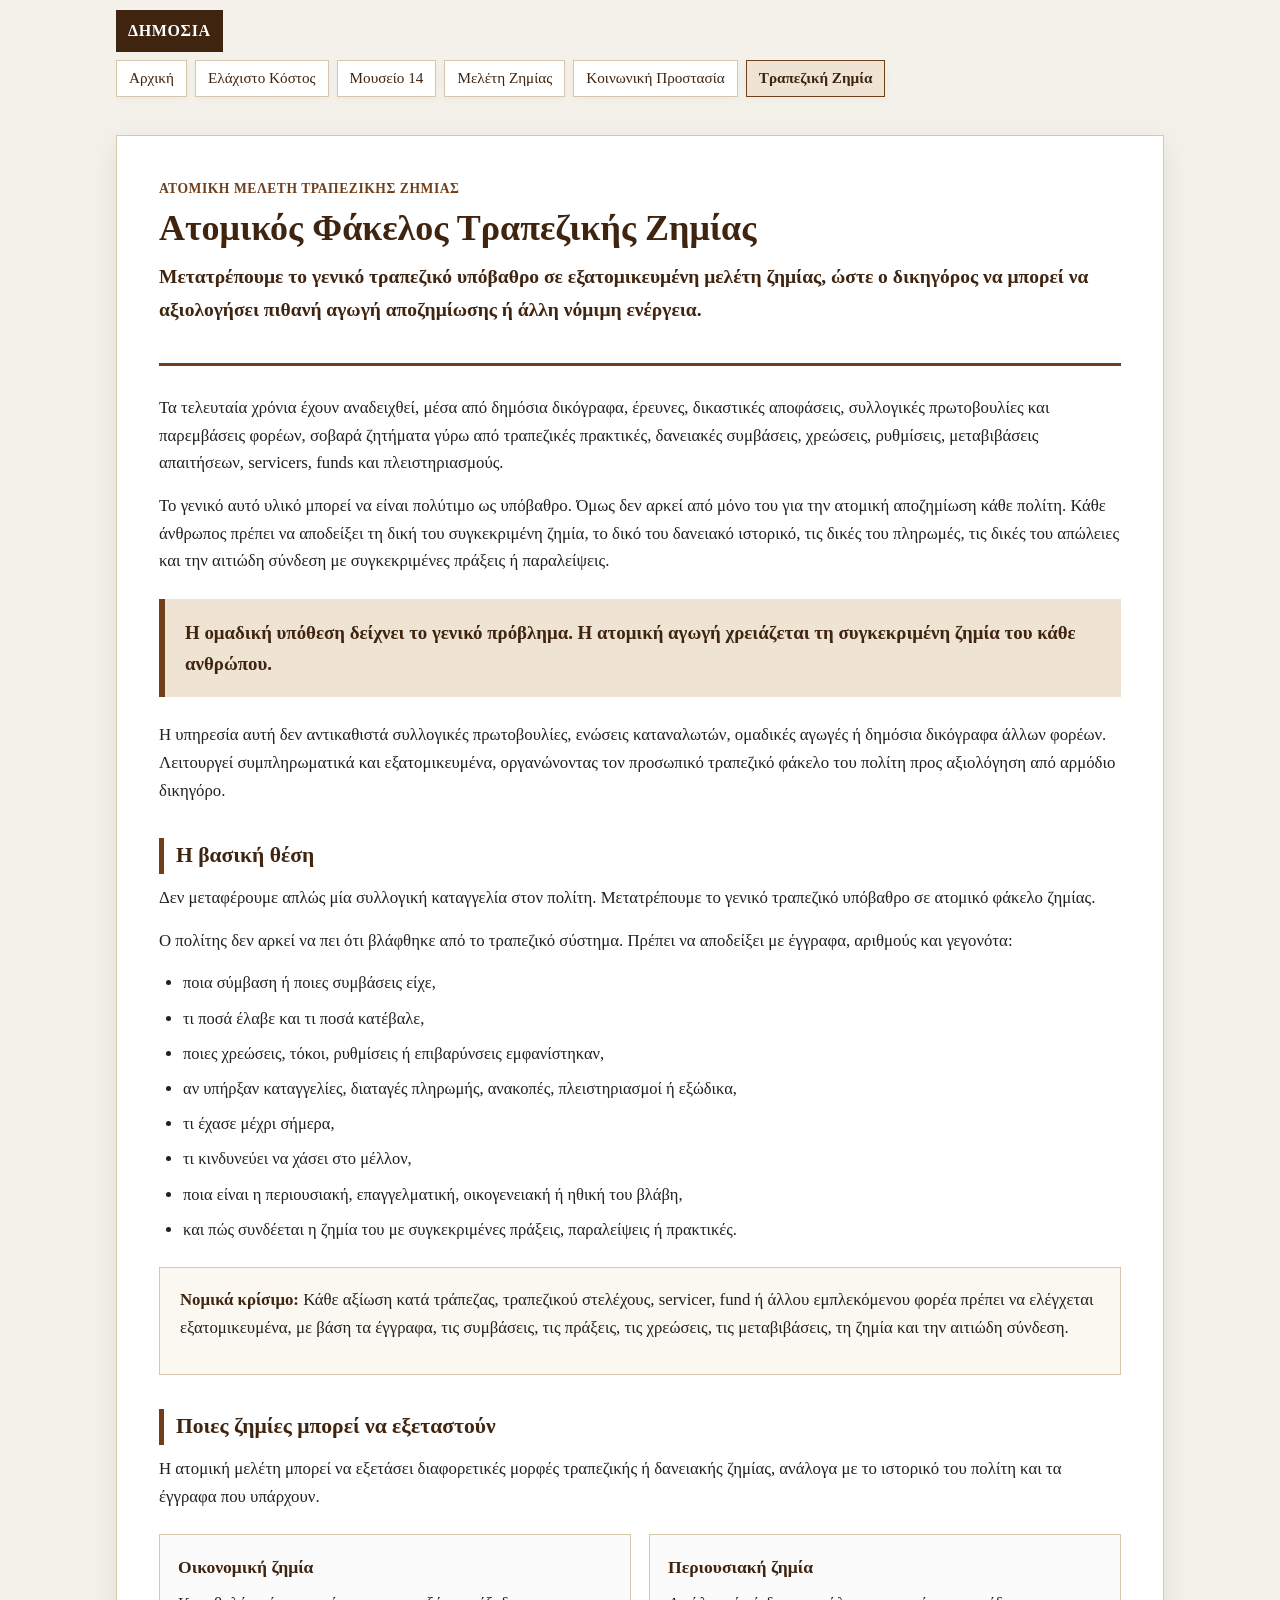
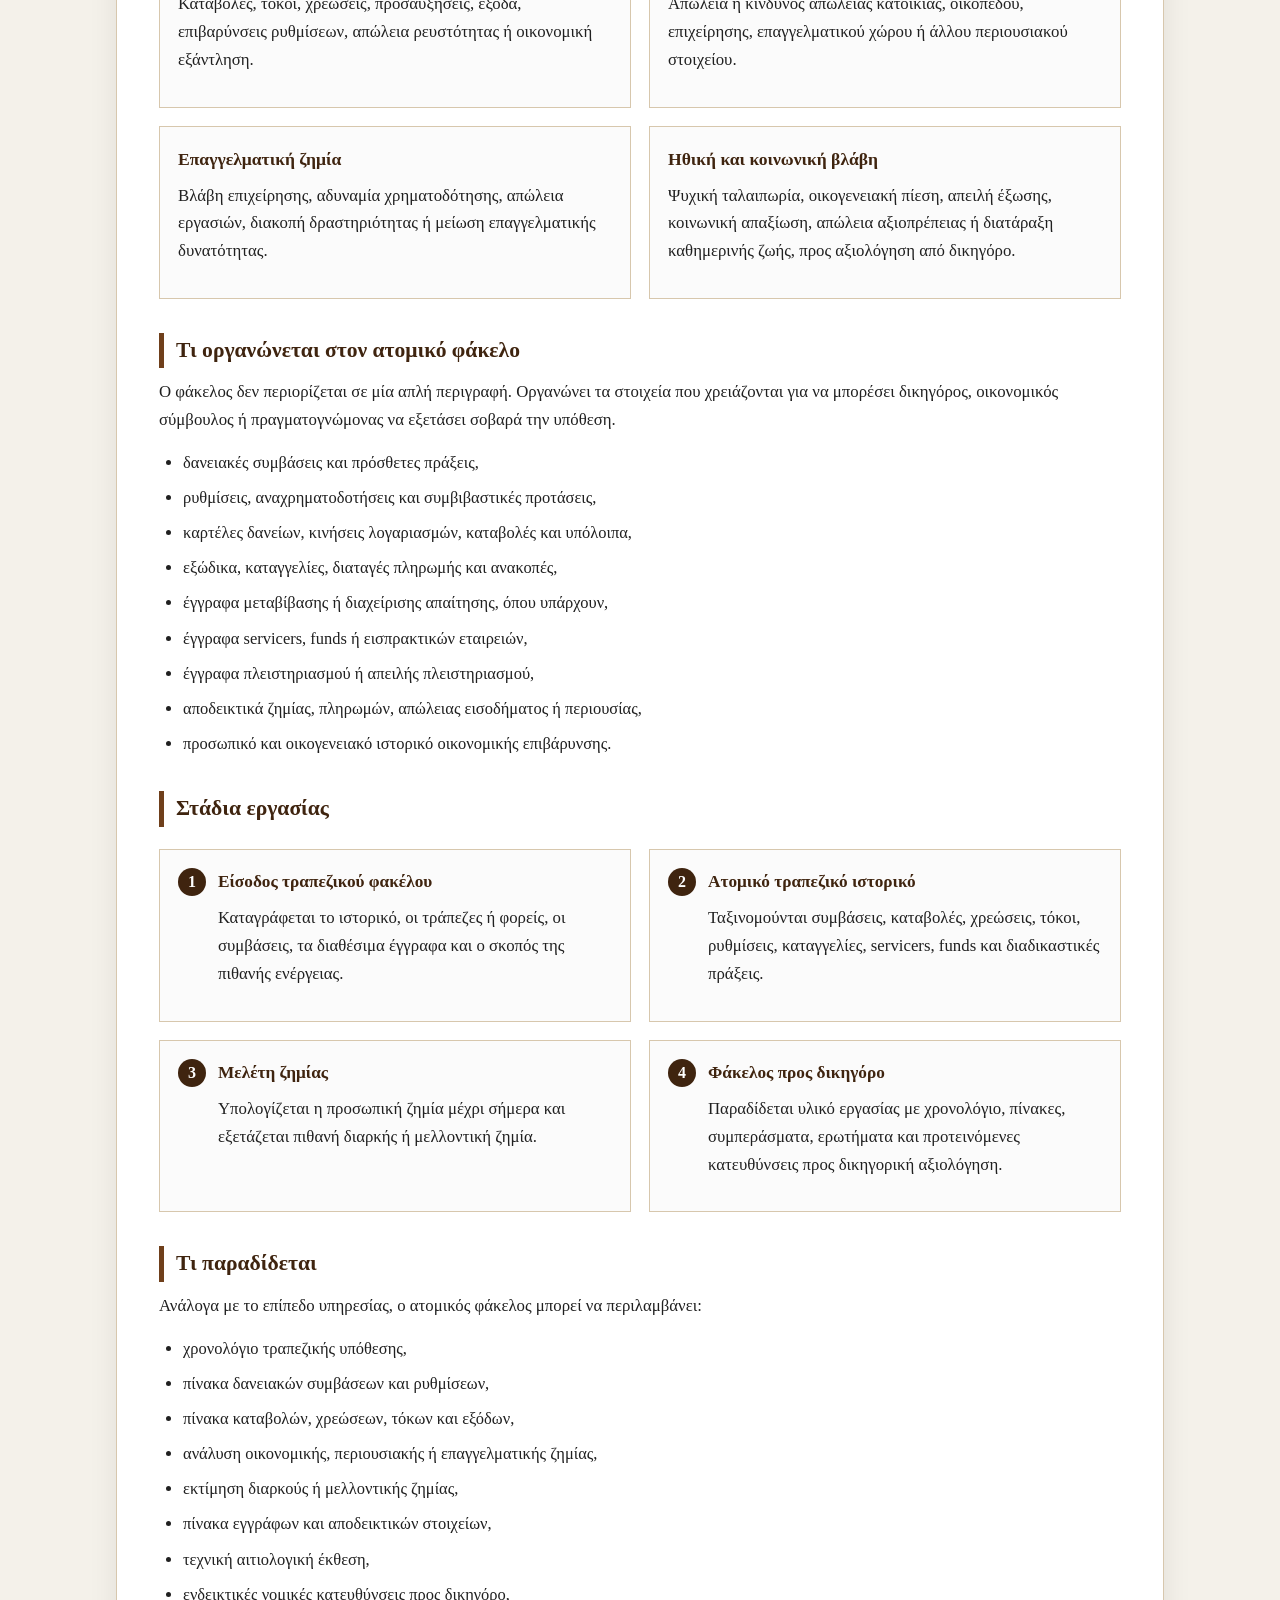
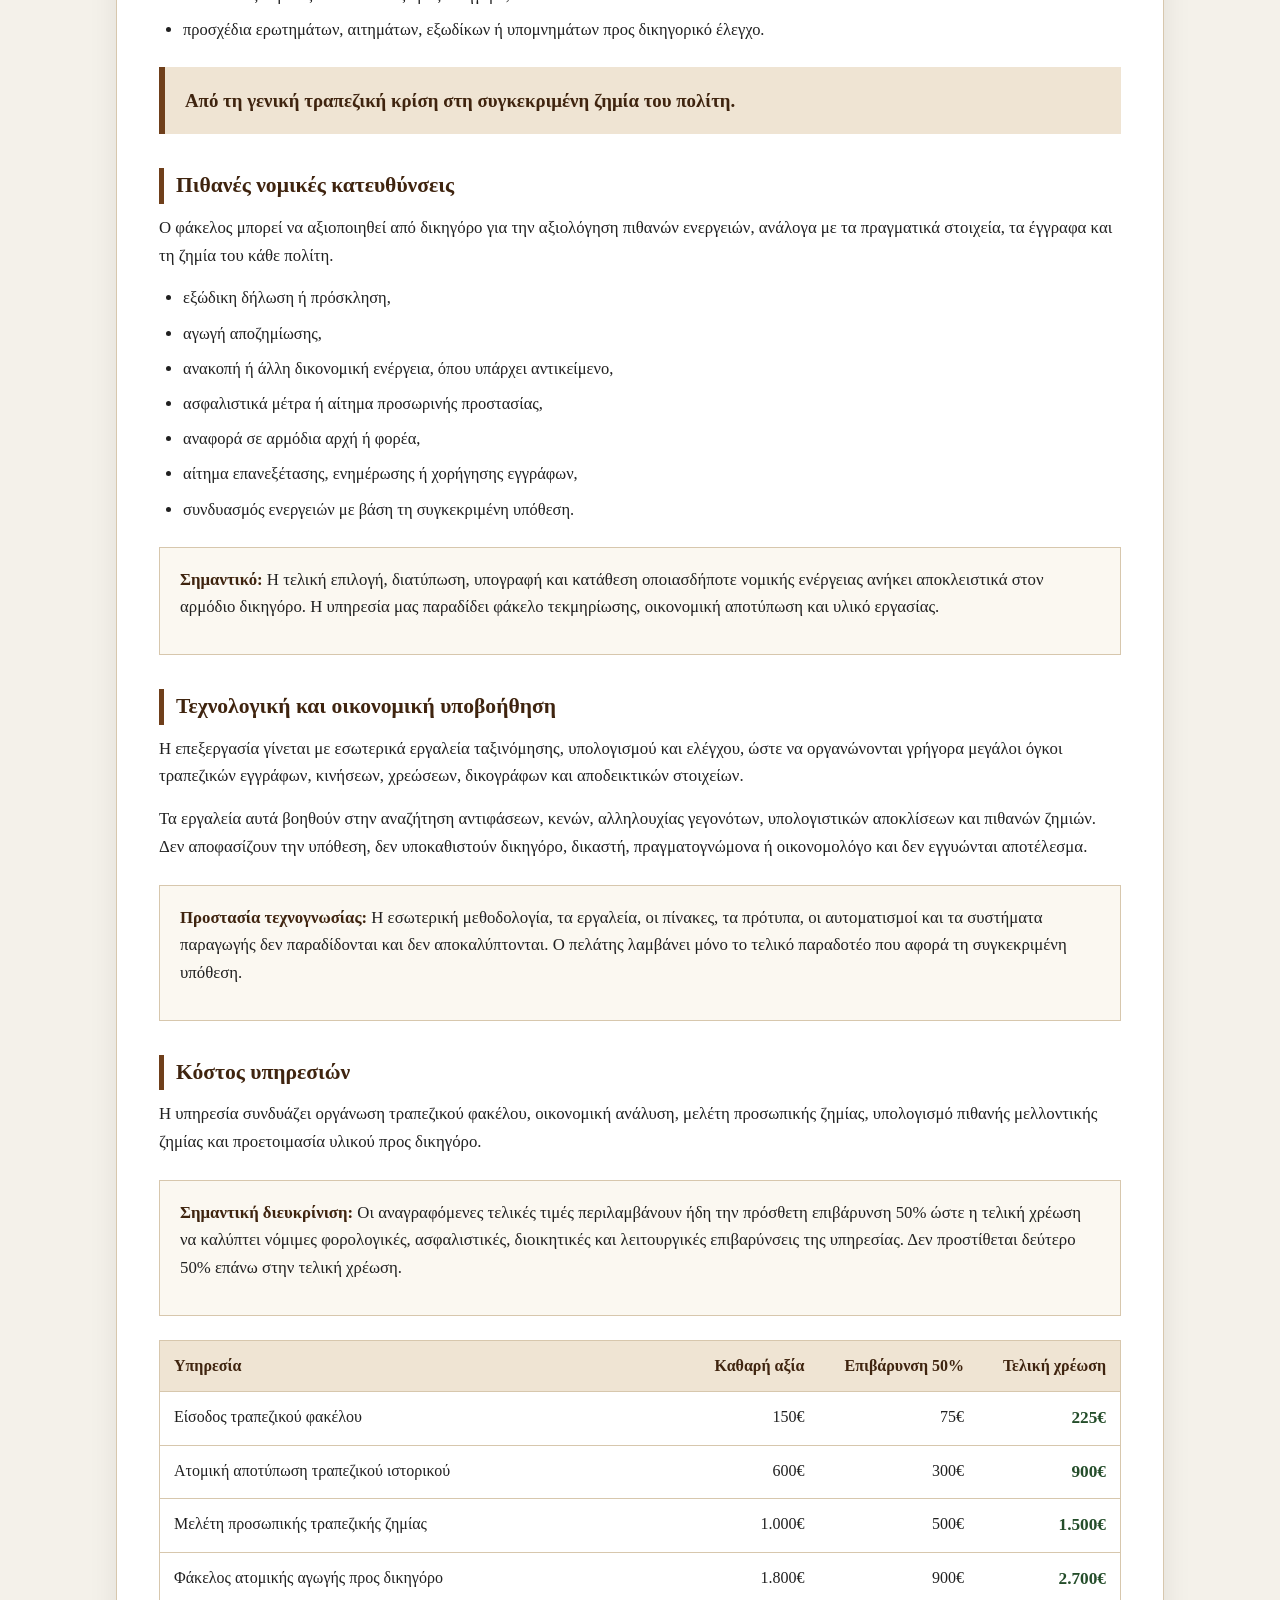
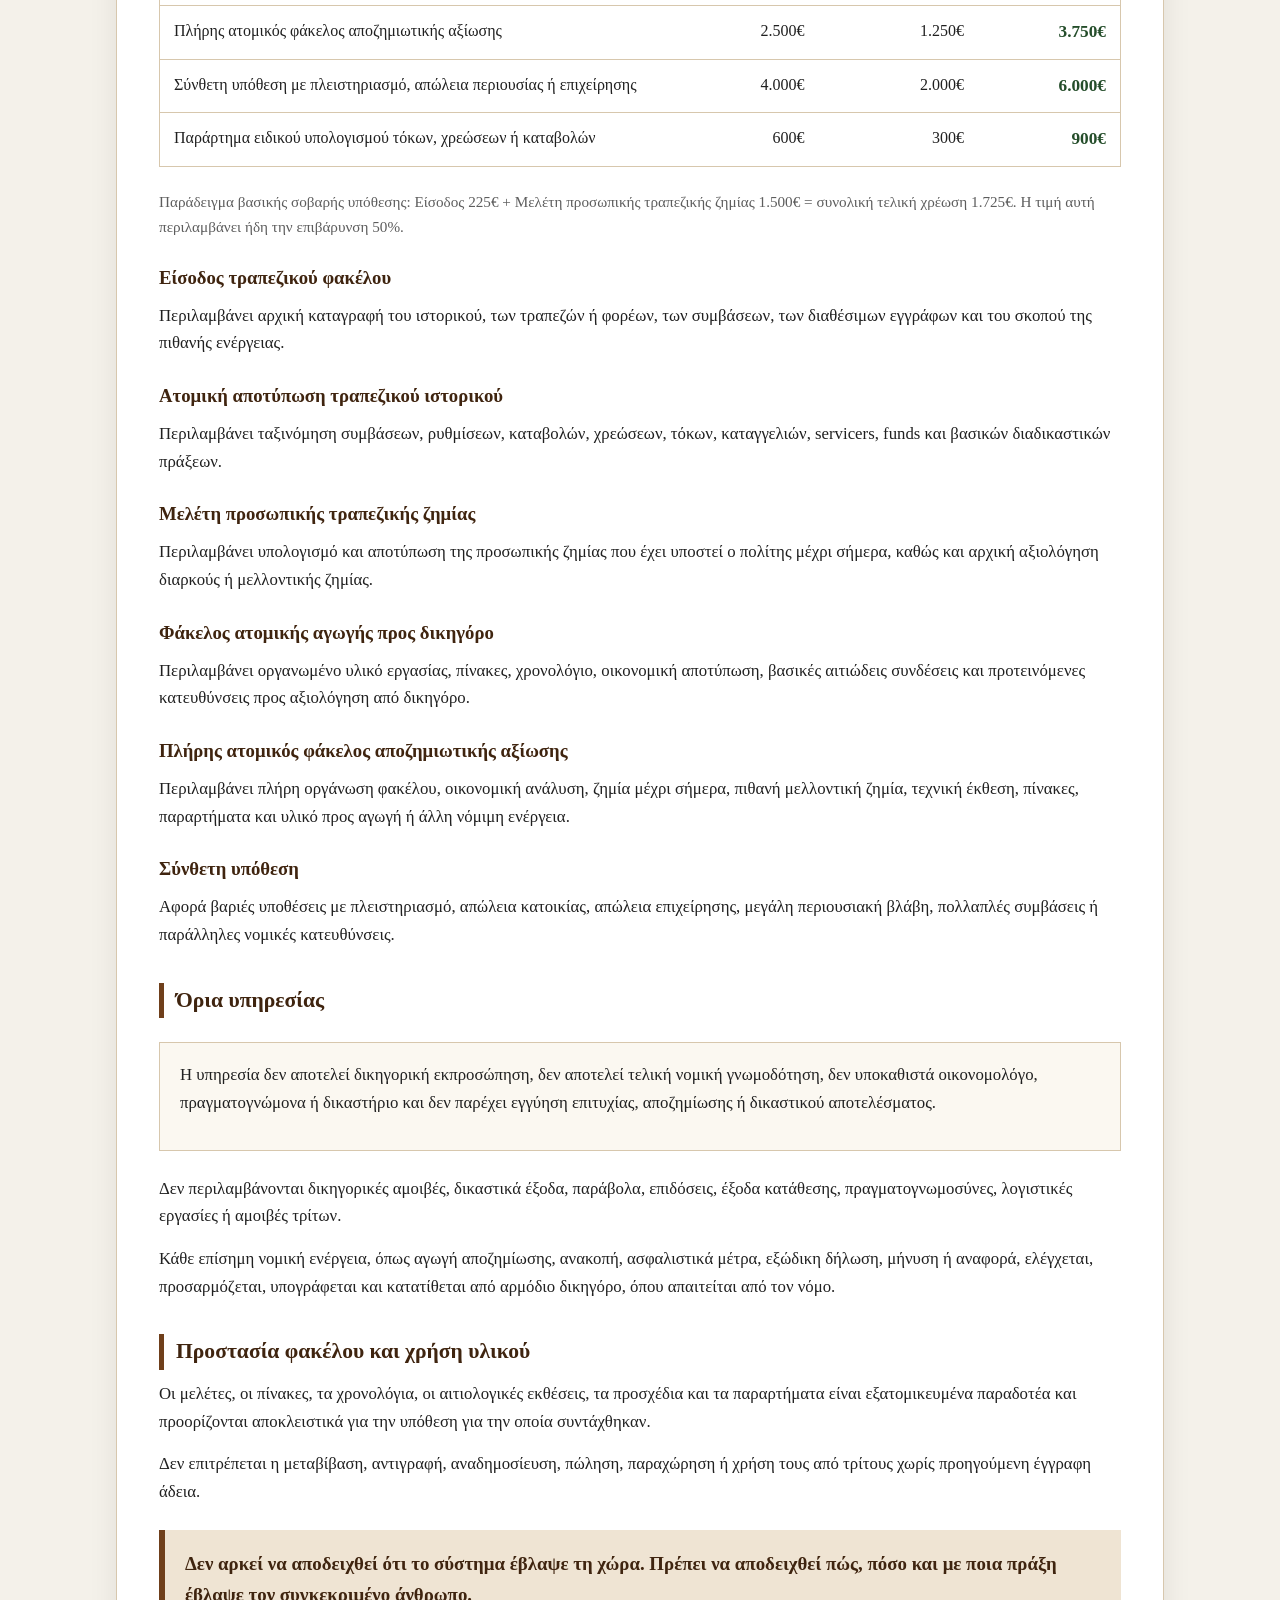
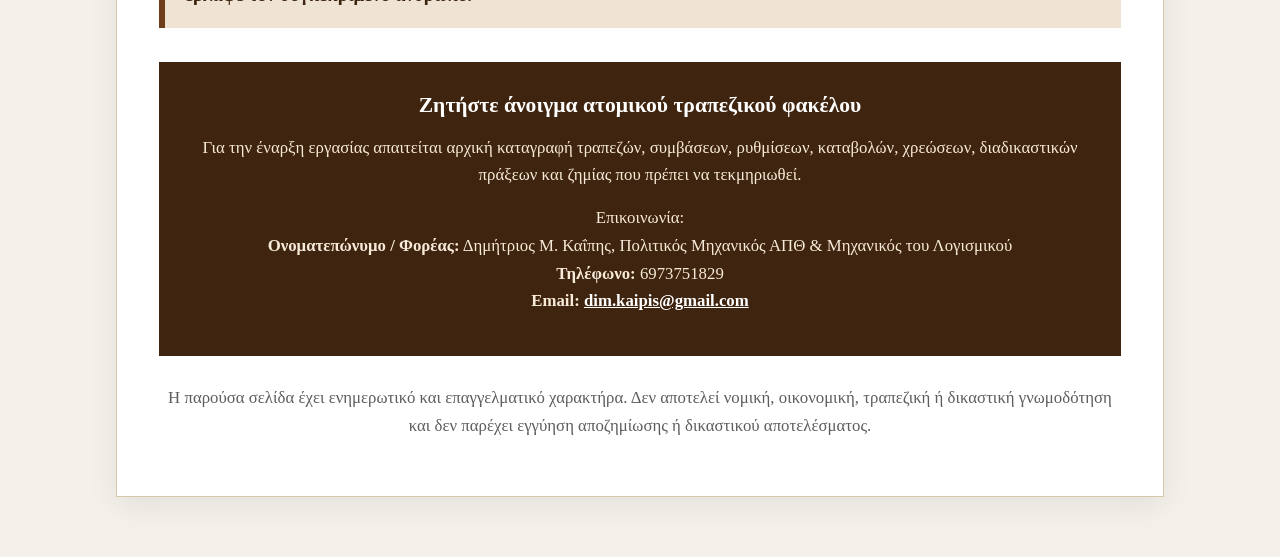
==== atomikos-fakelos-trapezikis-zimias.html @ f8a263d8 "new (2026-06-28 22:38:12)" ====
<!DOCTYPE html>

<html lang="el">
<head>
<meta charset="utf-8"/>
<meta content="width=device-width, initial-scale=1.0" name="viewport"/>
<title>Ατομικός Φάκελος Τραπεζικής Ζημίας | Μελέτη και Φάκελος Αγωγής</title>
<meta content="Ατομικός Φάκελος Τραπεζικής Ζημίας: εξατομικευμένη μελέτη ζημίας από τραπεζικές, δανειακές ή διαχειριστικές πρακτικές και προετοιμασία φακέλου προς δικηγόρο για πιθανή αγωγή αποζημίωσης." name="description"/>

<link href="assets/css/dimosia.css" rel="stylesheet"/></head>
<body>
<nav class="topnav" aria-label="Κύρια πλοήγηση">
  <a class="nav-brand" href="index.html">ΔΗΜΟΣΙΑ</a>
  <div class="nav-links">
    <a href="index.html" data-page="index">Αρχική</a>
    <a href="elaxisto-kostos-diaviosis.html" data-page="elaxisto-kostos-diaviosis">Ελάχιστο Κόστος</a>
    <a href="mouseio14.html" data-page="mouseio14">Μουσείο 14</a>
    <a href="meleti-zimias.html" data-page="meleti-zimias">Μελέτη Ζημίας</a>
    <a href="fakelos-koinonikis-prostasias.html" data-page="fakelos-koinonikis-prostasias">Κοινωνική Προστασία</a>
    <a href="atomikos-fakelos-trapezikis-zimias.html" data-page="atomikos-fakelos-trapezikis-zimias" class="active">Τραπεζική Ζημία</a>
  </div>
</nav>

<main class="page">
<article class="card">
<header>
<div class="eyebrow">Ατομική μελέτη τραπεζικής ζημίας</div>
<h1>Ατομικός Φάκελος Τραπεζικής Ζημίας</h1>
<p class="lead">
          Μετατρέπουμε το γενικό τραπεζικό υπόβαθρο σε εξατομικευμένη μελέτη ζημίας,
          ώστε ο δικηγόρος να μπορεί να αξιολογήσει πιθανή αγωγή αποζημίωσης ή άλλη νόμιμη ενέργεια.
        </p>
</header>
<section>
<p>
          Τα τελευταία χρόνια έχουν αναδειχθεί, μέσα από δημόσια δικόγραφα, έρευνες,
          δικαστικές αποφάσεις, συλλογικές πρωτοβουλίες και παρεμβάσεις φορέων,
          σοβαρά ζητήματα γύρω από τραπεζικές πρακτικές, δανειακές συμβάσεις,
          χρεώσεις, ρυθμίσεις, μεταβιβάσεις απαιτήσεων, servicers, funds και πλειστηριασμούς.
        </p>
<p>
          Το γενικό αυτό υλικό μπορεί να είναι πολύτιμο ως υπόβαθρο. Όμως δεν αρκεί από μόνο του
          για την ατομική αποζημίωση κάθε πολίτη. Κάθε άνθρωπος πρέπει να αποδείξει τη δική του
          συγκεκριμένη ζημία, το δικό του δανειακό ιστορικό, τις δικές του πληρωμές, τις δικές του
          απώλειες και την αιτιώδη σύνδεση με συγκεκριμένες πράξεις ή παραλείψεις.
        </p>
<div class="quote">
          Η ομαδική υπόθεση δείχνει το γενικό πρόβλημα. Η ατομική αγωγή χρειάζεται τη συγκεκριμένη ζημία του κάθε ανθρώπου.
        </div>
<p>
          Η υπηρεσία αυτή δεν αντικαθιστά συλλογικές πρωτοβουλίες, ενώσεις καταναλωτών,
          ομαδικές αγωγές ή δημόσια δικόγραφα άλλων φορέων. Λειτουργεί συμπληρωματικά
          και εξατομικευμένα, οργανώνοντας τον προσωπικό τραπεζικό φάκελο του πολίτη
          προς αξιολόγηση από αρμόδιο δικηγόρο.
        </p>
</section>
<section>
<h2>Η βασική θέση</h2>
<p>
          Δεν μεταφέρουμε απλώς μία συλλογική καταγγελία στον πολίτη.
          Μετατρέπουμε το γενικό τραπεζικό υπόβαθρο σε ατομικό φάκελο ζημίας.
        </p>
<p>
          Ο πολίτης δεν αρκεί να πει ότι βλάφθηκε από το τραπεζικό σύστημα.
          Πρέπει να αποδείξει με έγγραφα, αριθμούς και γεγονότα:
        </p>
<ul>
<li>ποια σύμβαση ή ποιες συμβάσεις είχε,</li>
<li>τι ποσά έλαβε και τι ποσά κατέβαλε,</li>
<li>ποιες χρεώσεις, τόκοι, ρυθμίσεις ή επιβαρύνσεις εμφανίστηκαν,</li>
<li>αν υπήρξαν καταγγελίες, διαταγές πληρωμής, ανακοπές, πλειστηριασμοί ή εξώδικα,</li>
<li>τι έχασε μέχρι σήμερα,</li>
<li>τι κινδυνεύει να χάσει στο μέλλον,</li>
<li>ποια είναι η περιουσιακή, επαγγελματική, οικογενειακή ή ηθική του βλάβη,</li>
<li>και πώς συνδέεται η ζημία του με συγκεκριμένες πράξεις, παραλείψεις ή πρακτικές.</li>
</ul>
<div class="notice">
<p>
<strong>Νομικά κρίσιμο:</strong>
            Κάθε αξίωση κατά τράπεζας, τραπεζικού στελέχους, servicer, fund ή άλλου εμπλεκόμενου
            φορέα πρέπει να ελέγχεται εξατομικευμένα, με βάση τα έγγραφα, τις συμβάσεις,
            τις πράξεις, τις χρεώσεις, τις μεταβιβάσεις, τη ζημία και την αιτιώδη σύνδεση.
          </p>
</div>
</section>
<section>
<h2>Ποιες ζημίες μπορεί να εξεταστούν</h2>
<p>
          Η ατομική μελέτη μπορεί να εξετάσει διαφορετικές μορφές τραπεζικής ή δανειακής ζημίας,
          ανάλογα με το ιστορικό του πολίτη και τα έγγραφα που υπάρχουν.
        </p>
<div class="grid">
<div class="box">
<h3>Οικονομική ζημία</h3>
<p>
              Καταβολές, τόκοι, χρεώσεις, προσαυξήσεις, έξοδα, επιβαρύνσεις ρυθμίσεων,
              απώλεια ρευστότητας ή οικονομική εξάντληση.
            </p>
</div>
<div class="box">
<h3>Περιουσιακή ζημία</h3>
<p>
              Απώλεια ή κίνδυνος απώλειας κατοικίας, οικοπέδου, επιχείρησης, επαγγελματικού χώρου
              ή άλλου περιουσιακού στοιχείου.
            </p>
</div>
<div class="box">
<h3>Επαγγελματική ζημία</h3>
<p>
              Βλάβη επιχείρησης, αδυναμία χρηματοδότησης, απώλεια εργασιών, διακοπή δραστηριότητας
              ή μείωση επαγγελματικής δυνατότητας.
            </p>
</div>
<div class="box">
<h3>Ηθική και κοινωνική βλάβη</h3>
<p>
              Ψυχική ταλαιπωρία, οικογενειακή πίεση, απειλή έξωσης, κοινωνική απαξίωση,
              απώλεια αξιοπρέπειας ή διατάραξη καθημερινής ζωής, προς αξιολόγηση από δικηγόρο.
            </p>
</div>
</div>
</section>
<section>
<h2>Τι οργανώνεται στον ατομικό φάκελο</h2>
<p>
          Ο φάκελος δεν περιορίζεται σε μία απλή περιγραφή. Οργανώνει τα στοιχεία που χρειάζονται
          για να μπορέσει δικηγόρος, οικονομικός σύμβουλος ή πραγματογνώμονας να εξετάσει σοβαρά
          την υπόθεση.
        </p>
<ul>
<li>δανειακές συμβάσεις και πρόσθετες πράξεις,</li>
<li>ρυθμίσεις, αναχρηματοδοτήσεις και συμβιβαστικές προτάσεις,</li>
<li>καρτέλες δανείων, κινήσεις λογαριασμών, καταβολές και υπόλοιπα,</li>
<li>εξώδικα, καταγγελίες, διαταγές πληρωμής και ανακοπές,</li>
<li>έγγραφα μεταβίβασης ή διαχείρισης απαίτησης, όπου υπάρχουν,</li>
<li>έγγραφα servicers, funds ή εισπρακτικών εταιρειών,</li>
<li>έγγραφα πλειστηριασμού ή απειλής πλειστηριασμού,</li>
<li>αποδεικτικά ζημίας, πληρωμών, απώλειας εισοδήματος ή περιουσίας,</li>
<li>προσωπικό και οικογενειακό ιστορικό οικονομικής επιβάρυνσης.</li>
</ul>
</section>
<section>
<h2>Στάδια εργασίας</h2>
<div class="steps">
<div class="step">
<h3>Είσοδος τραπεζικού φακέλου</h3>
<p>
              Καταγράφεται το ιστορικό, οι τράπεζες ή φορείς, οι συμβάσεις,
              τα διαθέσιμα έγγραφα και ο σκοπός της πιθανής ενέργειας.
            </p>
</div>
<div class="step">
<h3>Ατομικό τραπεζικό ιστορικό</h3>
<p>
              Ταξινομούνται συμβάσεις, καταβολές, χρεώσεις, τόκοι, ρυθμίσεις,
              καταγγελίες, servicers, funds και διαδικαστικές πράξεις.
            </p>
</div>
<div class="step">
<h3>Μελέτη ζημίας</h3>
<p>
              Υπολογίζεται η προσωπική ζημία μέχρι σήμερα και εξετάζεται πιθανή
              διαρκής ή μελλοντική ζημία.
            </p>
</div>
<div class="step">
<h3>Φάκελος προς δικηγόρο</h3>
<p>
              Παραδίδεται υλικό εργασίας με χρονολόγιο, πίνακες, συμπεράσματα,
              ερωτήματα και προτεινόμενες κατευθύνσεις προς δικηγορική αξιολόγηση.
            </p>
</div>
</div>
</section>
<section>
<h2>Τι παραδίδεται</h2>
<p>
          Ανάλογα με το επίπεδο υπηρεσίας, ο ατομικός φάκελος μπορεί να περιλαμβάνει:
        </p>
<ul>
<li>χρονολόγιο τραπεζικής υπόθεσης,</li>
<li>πίνακα δανειακών συμβάσεων και ρυθμίσεων,</li>
<li>πίνακα καταβολών, χρεώσεων, τόκων και εξόδων,</li>
<li>ανάλυση οικονομικής, περιουσιακής ή επαγγελματικής ζημίας,</li>
<li>εκτίμηση διαρκούς ή μελλοντικής ζημίας,</li>
<li>πίνακα εγγράφων και αποδεικτικών στοιχείων,</li>
<li>τεχνική αιτιολογική έκθεση,</li>
<li>ενδεικτικές νομικές κατευθύνσεις προς δικηγόρο,</li>
<li>προσχέδια ερωτημάτων, αιτημάτων, εξωδίκων ή υπομνημάτων προς δικηγορικό έλεγχο.</li>
</ul>
<div class="quote">
          Από τη γενική τραπεζική κρίση στη συγκεκριμένη ζημία του πολίτη.
        </div>
</section>
<section>
<h2>Πιθανές νομικές κατευθύνσεις</h2>
<p>
          Ο φάκελος μπορεί να αξιοποιηθεί από δικηγόρο για την αξιολόγηση πιθανών ενεργειών,
          ανάλογα με τα πραγματικά στοιχεία, τα έγγραφα και τη ζημία του κάθε πολίτη.
        </p>
<ul>
<li>εξώδικη δήλωση ή πρόσκληση,</li>
<li>αγωγή αποζημίωσης,</li>
<li>ανακοπή ή άλλη δικονομική ενέργεια, όπου υπάρχει αντικείμενο,</li>
<li>ασφαλιστικά μέτρα ή αίτημα προσωρινής προστασίας,</li>
<li>αναφορά σε αρμόδια αρχή ή φορέα,</li>
<li>αίτημα επανεξέτασης, ενημέρωσης ή χορήγησης εγγράφων,</li>
<li>συνδυασμός ενεργειών με βάση τη συγκεκριμένη υπόθεση.</li>
</ul>
<div class="notice">
<p>
<strong>Σημαντικό:</strong>
            Η τελική επιλογή, διατύπωση, υπογραφή και κατάθεση οποιασδήποτε νομικής ενέργειας
            ανήκει αποκλειστικά στον αρμόδιο δικηγόρο. Η υπηρεσία μας παραδίδει φάκελο τεκμηρίωσης,
            οικονομική αποτύπωση και υλικό εργασίας.
          </p>
</div>
</section>
<section>
<h2>Τεχνολογική και οικονομική υποβοήθηση</h2>
<p>
          Η επεξεργασία γίνεται με εσωτερικά εργαλεία ταξινόμησης, υπολογισμού και ελέγχου,
          ώστε να οργανώνονται γρήγορα μεγάλοι όγκοι τραπεζικών εγγράφων, κινήσεων,
          χρεώσεων, δικογράφων και αποδεικτικών στοιχείων.
        </p>
<p>
          Τα εργαλεία αυτά βοηθούν στην αναζήτηση αντιφάσεων, κενών, αλληλουχίας γεγονότων,
          υπολογιστικών αποκλίσεων και πιθανών ζημιών. Δεν αποφασίζουν την υπόθεση,
          δεν υποκαθιστούν δικηγόρο, δικαστή, πραγματογνώμονα ή οικονομολόγο και δεν εγγυώνται αποτέλεσμα.
        </p>
<div class="notice">
<p>
<strong>Προστασία τεχνογνωσίας:</strong>
            Η εσωτερική μεθοδολογία, τα εργαλεία, οι πίνακες, τα πρότυπα, οι αυτοματισμοί
            και τα συστήματα παραγωγής δεν παραδίδονται και δεν αποκαλύπτονται.
            Ο πελάτης λαμβάνει μόνο το τελικό παραδοτέο που αφορά τη συγκεκριμένη υπόθεση.
          </p>
</div>
</section>
<section>
<h2>Κόστος υπηρεσιών</h2>
<p>
          Η υπηρεσία συνδυάζει οργάνωση τραπεζικού φακέλου, οικονομική ανάλυση,
          μελέτη προσωπικής ζημίας, υπολογισμό πιθανής μελλοντικής ζημίας και προετοιμασία
          υλικού προς δικηγόρο.
        </p>
<div class="notice">
<p>
<strong>Σημαντική διευκρίνιση:</strong>
            Οι αναγραφόμενες τελικές τιμές περιλαμβάνουν ήδη την πρόσθετη επιβάρυνση 50%
            ώστε η τελική χρέωση να καλύπτει νόμιμες φορολογικές, ασφαλιστικές, διοικητικές και λειτουργικές επιβαρύνσεις της υπηρεσίας.
            Δεν προστίθεται δεύτερο 50% επάνω στην τελική χρέωση.
          </p>
</div>
<div class="pricing-wrap">
<table>
<thead>
<tr>
<th>Υπηρεσία</th>
<th class="price">Καθαρή αξία</th>
<th class="price">Επιβάρυνση 50%</th>
<th class="price">Τελική χρέωση</th>
</tr>
</thead>
<tbody>
<tr>
<td>Είσοδος τραπεζικού φακέλου</td>
<td class="price">150€</td>
<td class="price">75€</td>
<td class="price total">225€</td>
</tr>
<tr>
<td>Ατομική αποτύπωση τραπεζικού ιστορικού</td>
<td class="price">600€</td>
<td class="price">300€</td>
<td class="price total">900€</td>
</tr>
<tr>
<td>Μελέτη προσωπικής τραπεζικής ζημίας</td>
<td class="price">1.000€</td>
<td class="price">500€</td>
<td class="price total">1.500€</td>
</tr>
<tr>
<td>Φάκελος ατομικής αγωγής προς δικηγόρο</td>
<td class="price">1.800€</td>
<td class="price">900€</td>
<td class="price total">2.700€</td>
</tr>
<tr>
<td>Πλήρης ατομικός φάκελος αποζημιωτικής αξίωσης</td>
<td class="price">2.500€</td>
<td class="price">1.250€</td>
<td class="price total">3.750€</td>
</tr>
<tr>
<td>Σύνθετη υπόθεση με πλειστηριασμό, απώλεια περιουσίας ή επιχείρησης</td>
<td class="price">4.000€</td>
<td class="price">2.000€</td>
<td class="price total">6.000€</td>
</tr>
<tr>
<td>Παράρτημα ειδικού υπολογισμού τόκων, χρεώσεων ή καταβολών</td>
<td class="price">600€</td>
<td class="price">300€</td>
<td class="price total">900€</td>
</tr>
</tbody>
</table>
</div>
<p class="small">
          Παράδειγμα βασικής σοβαρής υπόθεσης: Είσοδος 225€ + Μελέτη προσωπικής τραπεζικής ζημίας 1.500€
          = συνολική τελική χρέωση 1.725€. Η τιμή αυτή περιλαμβάνει ήδη την επιβάρυνση 50%.
        </p>
<h3>Είσοδος τραπεζικού φακέλου</h3>
<p>
          Περιλαμβάνει αρχική καταγραφή του ιστορικού, των τραπεζών ή φορέων, των συμβάσεων,
          των διαθέσιμων εγγράφων και του σκοπού της πιθανής ενέργειας.
        </p>
<h3>Ατομική αποτύπωση τραπεζικού ιστορικού</h3>
<p>
          Περιλαμβάνει ταξινόμηση συμβάσεων, ρυθμίσεων, καταβολών, χρεώσεων, τόκων,
          καταγγελιών, servicers, funds και βασικών διαδικαστικών πράξεων.
        </p>
<h3>Μελέτη προσωπικής τραπεζικής ζημίας</h3>
<p>
          Περιλαμβάνει υπολογισμό και αποτύπωση της προσωπικής ζημίας που έχει υποστεί ο πολίτης
          μέχρι σήμερα, καθώς και αρχική αξιολόγηση διαρκούς ή μελλοντικής ζημίας.
        </p>
<h3>Φάκελος ατομικής αγωγής προς δικηγόρο</h3>
<p>
          Περιλαμβάνει οργανωμένο υλικό εργασίας, πίνακες, χρονολόγιο, οικονομική αποτύπωση,
          βασικές αιτιώδεις συνδέσεις και προτεινόμενες κατευθύνσεις προς αξιολόγηση από δικηγόρο.
        </p>
<h3>Πλήρης ατομικός φάκελος αποζημιωτικής αξίωσης</h3>
<p>
          Περιλαμβάνει πλήρη οργάνωση φακέλου, οικονομική ανάλυση, ζημία μέχρι σήμερα,
          πιθανή μελλοντική ζημία, τεχνική έκθεση, πίνακες, παραρτήματα και υλικό προς αγωγή
          ή άλλη νόμιμη ενέργεια.
        </p>
<h3>Σύνθετη υπόθεση</h3>
<p>
          Αφορά βαριές υποθέσεις με πλειστηριασμό, απώλεια κατοικίας, απώλεια επιχείρησης,
          μεγάλη περιουσιακή βλάβη, πολλαπλές συμβάσεις ή παράλληλες νομικές κατευθύνσεις.
        </p>
</section>
<section>
<h2>Όρια υπηρεσίας</h2>
<div class="notice">
<p>
            Η υπηρεσία δεν αποτελεί δικηγορική εκπροσώπηση, δεν αποτελεί τελική νομική γνωμοδότηση,
            δεν υποκαθιστά οικονομολόγο, πραγματογνώμονα ή δικαστήριο και δεν παρέχει εγγύηση
            επιτυχίας, αποζημίωσης ή δικαστικού αποτελέσματος.
          </p>
</div>
<p>
          Δεν περιλαμβάνονται δικηγορικές αμοιβές, δικαστικά έξοδα, παράβολα, επιδόσεις,
          έξοδα κατάθεσης, πραγματογνωμοσύνες, λογιστικές εργασίες ή αμοιβές τρίτων.
        </p>
<p>
          Κάθε επίσημη νομική ενέργεια, όπως αγωγή αποζημίωσης, ανακοπή, ασφαλιστικά μέτρα,
          εξώδικη δήλωση, μήνυση ή αναφορά, ελέγχεται, προσαρμόζεται, υπογράφεται και κατατίθεται
          από αρμόδιο δικηγόρο, όπου απαιτείται από τον νόμο.
        </p>
</section>
<section>
<h2>Προστασία φακέλου και χρήση υλικού</h2>
<p>
          Οι μελέτες, οι πίνακες, τα χρονολόγια, οι αιτιολογικές εκθέσεις, τα προσχέδια
          και τα παραρτήματα είναι εξατομικευμένα παραδοτέα και προορίζονται αποκλειστικά
          για την υπόθεση για την οποία συντάχθηκαν.
        </p>
<p>
          Δεν επιτρέπεται η μεταβίβαση, αντιγραφή, αναδημοσίευση, πώληση, παραχώρηση
          ή χρήση τους από τρίτους χωρίς προηγούμενη έγγραφη άδεια.
        </p>
<div class="quote">
          Δεν αρκεί να αποδειχθεί ότι το σύστημα έβλαψε τη χώρα.
          Πρέπει να αποδειχθεί πώς, πόσο και με ποια πράξη έβλαψε τον συγκεκριμένο άνθρωπο.
        </div>
</section>
<section class="cta">
<h2>Ζητήστε άνοιγμα ατομικού τραπεζικού φακέλου</h2>
<p>
          Για την έναρξη εργασίας απαιτείται αρχική καταγραφή τραπεζών, συμβάσεων,
          ρυθμίσεων, καταβολών, χρεώσεων, διαδικαστικών πράξεων και ζημίας που πρέπει να τεκμηριωθεί.
        </p>
<div class="contact">
<p>
            Επικοινωνία:
            <br/>
<strong>Ονοματεπώνυμο / Φορέας:</strong> Δημήτριος Μ. Καΐπης, Πολιτικός Μηχανικός ΑΠΘ & Μηχανικός του Λογισμικού
            <br/>
<strong>Τηλέφωνο:</strong> 6973751829
            <br/>
<strong>Email:</strong> <a href="mailto:dim.kaipis@gmail.com">dim.kaipis@gmail.com</a>
</p>
</div>
</section>
<footer>
<p>
          Η παρούσα σελίδα έχει ενημερωτικό και επαγγελματικό χαρακτήρα.
          Δεν αποτελεί νομική, οικονομική, τραπεζική ή δικαστική γνωμοδότηση και δεν παρέχει
          εγγύηση αποζημίωσης ή δικαστικού αποτελέσματος.
        </p>
</footer>
</article>
</main>
</body>
</html>
---- assets/css/dimosia.css ----
:root{
  --bg:#f4f1ea;
  --paper:#ffffff;
  --ink:#202020;
  --muted:#5d5d5d;
  --accent:#6f3f1b;
  --accent-dark:#3f240f;
  --soft:#efe4d3;
  --border:#d7c7ad;
  --good:#244d2a;
  --warn:#8a5a1f;
}
*{box-sizing:border-box}
html{scroll-behavior:smooth}
body{margin:0;font-family:Georgia,"Times New Roman",serif;background:var(--bg);color:var(--ink);line-height:1.65}
a{color:var(--accent-dark)}

/* Κοινή επάνω πλοήγηση για όλες τις σελίδες */
.topnav{
  position:sticky;
  top:0;
  z-index:50;
  max-width:1080px;
  margin:0 auto;
  padding:10px 16px 0;
  background:linear-gradient(to bottom,var(--bg) 0%,var(--bg) 82%,rgba(244,241,234,0) 100%);
}
.nav-brand{
  display:inline-block;
  margin:0 0 8px;
  padding:8px 12px;
  background:var(--accent-dark);
  color:#fff;
  text-decoration:none;
  font-weight:bold;
  letter-spacing:.04em;
}
.nav-links{
  display:flex;
  gap:8px;
  overflow-x:auto;
  -webkit-overflow-scrolling:touch;
  padding:0 0 10px;
  scrollbar-width:thin;
}
.nav-links a{
  flex:0 0 auto;
  display:inline-block;
  padding:8px 12px;
  border:1px solid var(--border);
  background:var(--paper);
  color:var(--accent-dark);
  text-decoration:none;
  font-size:.95rem;
  line-height:1.2;
  box-shadow:0 2px 8px rgba(0,0,0,.04);
}
.nav-links a:hover,
.nav-links a:focus{
  border-color:var(--accent);
  outline:none;
}
.nav-links a.active{
  background:var(--soft);
  border-color:var(--accent);
  font-weight:bold;
}

.page{max-width:1080px;margin:0 auto;padding:28px 16px 60px}
.card{background:var(--paper);border:1px solid var(--border);box-shadow:0 8px 28px rgba(0,0,0,.08);padding:42px}
header{border-bottom:3px solid var(--accent);margin-bottom:28px;padding-bottom:22px}
.eyebrow{color:var(--accent);font-weight:bold;letter-spacing:.04em;text-transform:uppercase;font-size:.85rem;margin-bottom:8px}
h1{font-size:2.25rem;line-height:1.15;margin:0 0 12px;color:var(--accent-dark)}
h2{color:var(--accent-dark);font-size:1.35rem;margin-top:34px;margin-bottom:10px;border-left:5px solid var(--accent);padding-left:12px}
h3{color:var(--accent-dark);margin-top:24px;margin-bottom:8px}
p{margin:0 0 15px;font-size:1.05rem}.lead{font-size:1.22rem;color:var(--accent-dark);font-weight:bold}
.quote{background:var(--soft);border-left:6px solid var(--accent);padding:18px 20px;margin:24px 0;font-size:1.18rem;font-weight:bold;color:var(--accent-dark)}
ul{margin:12px 0 18px 24px;padding:0}li{margin-bottom:8px;font-size:1.03rem}
.notice{background:#fbf8f1;border:1px solid var(--border);padding:18px 20px;margin:24px 0}.notice strong{color:var(--accent-dark)}
.grid{display:grid;grid-template-columns:repeat(2,minmax(0,1fr));gap:18px;margin:24px 0}
.grid-3{display:grid;grid-template-columns:repeat(3,minmax(0,1fr));gap:14px;margin:24px 0}
.box{background:#fbfbfb;border:1px solid var(--border);padding:18px}.box h3{margin-top:0;font-size:1.1rem}
.axis{background:#fbfbfb;border:1px solid var(--border);padding:14px}.axis h3{margin:0 0 6px;font-size:1.02rem}.axis p{font-size:.98rem;margin:0}
.steps{counter-reset:step;display:grid;grid-template-columns:repeat(2,minmax(0,1fr));gap:18px;margin:22px 0}.step{position:relative;background:#fbfbfb;border:1px solid var(--border);padding:18px 18px 18px 58px;min-height:120px}.step::before{counter-increment:step;content:counter(step);position:absolute;left:18px;top:18px;width:28px;height:28px;border-radius:50%;background:var(--accent-dark);color:#fff;text-align:center;line-height:28px;font-weight:bold}.step h3{margin-top:0;font-size:1.08rem}
.pricing-wrap{overflow-x:auto;margin:22px 0;border:1px solid var(--border)}table{width:100%;border-collapse:collapse;min-width:820px;background:#fff}th,td{border-bottom:1px solid var(--border);padding:12px 14px;text-align:left;vertical-align:top}th{background:var(--soft);color:var(--accent-dark);font-weight:bold}tr:last-child td{border-bottom:none}td.price,th.price{text-align:right;white-space:nowrap}.total{color:var(--good);font-weight:bold;font-size:1.08rem}.small{font-size:.95rem;color:var(--muted)}
.cta{background:var(--accent-dark);color:#fff;padding:26px;margin-top:34px;text-align:center}.cta h2{color:#fff;border:none;padding:0;margin-top:0}.cta p{color:#f7ead8}.contact{font-size:1.05rem;margin-top:12px}.contact a{color:#fff;font-weight:bold;text-decoration:underline}
footer{margin-top:28px;color:var(--muted);font-size:.92rem;text-align:center}
@media(max-width:900px){.grid-3{grid-template-columns:repeat(2,minmax(0,1fr))}}
@media(max-width:760px){.card{padding:26px 18px}h1{font-size:1.75rem}.grid,.grid-3,.steps{grid-template-columns:1fr}p{font-size:1rem}table{min-width:760px}}

@media(max-width:760px){
  .topnav{padding:8px 10px 0}
  .nav-brand{font-size:.95rem;margin-bottom:6px}
  .nav-links a{font-size:.92rem;padding:8px 10px}
}
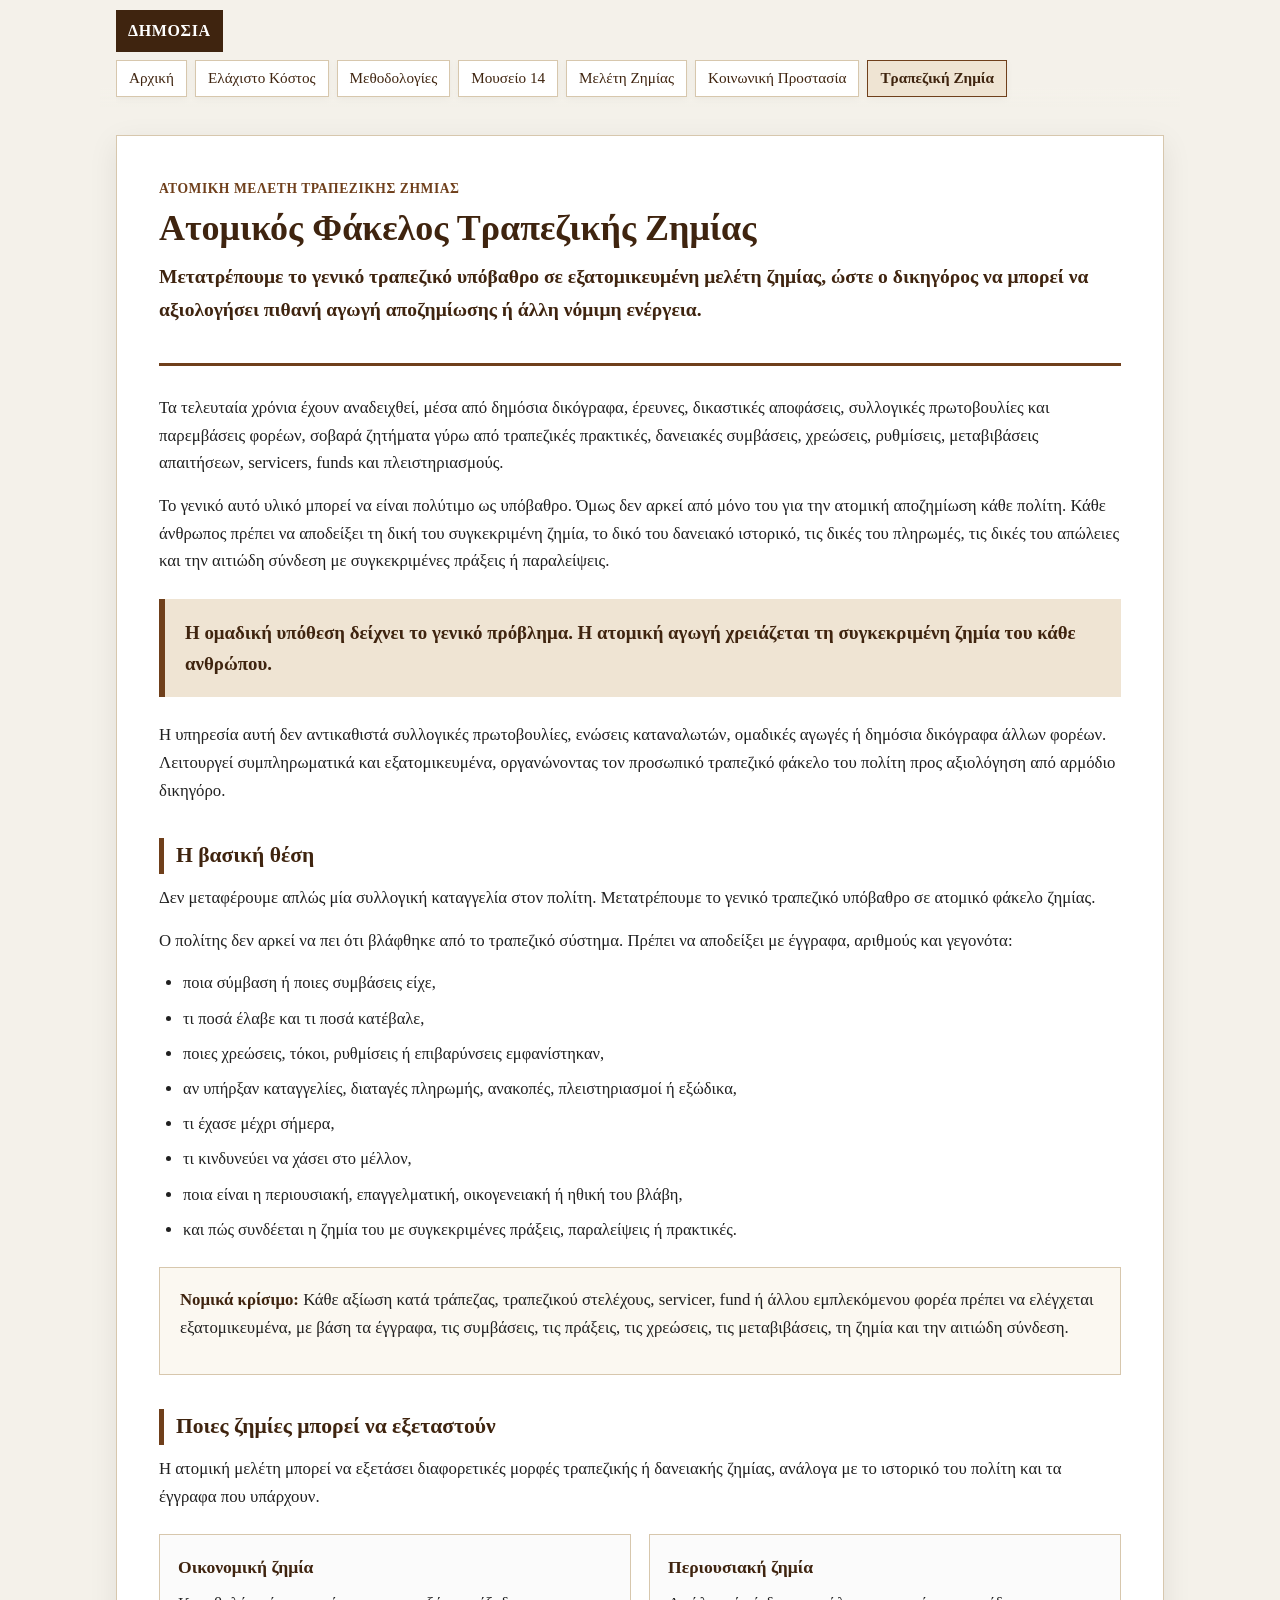
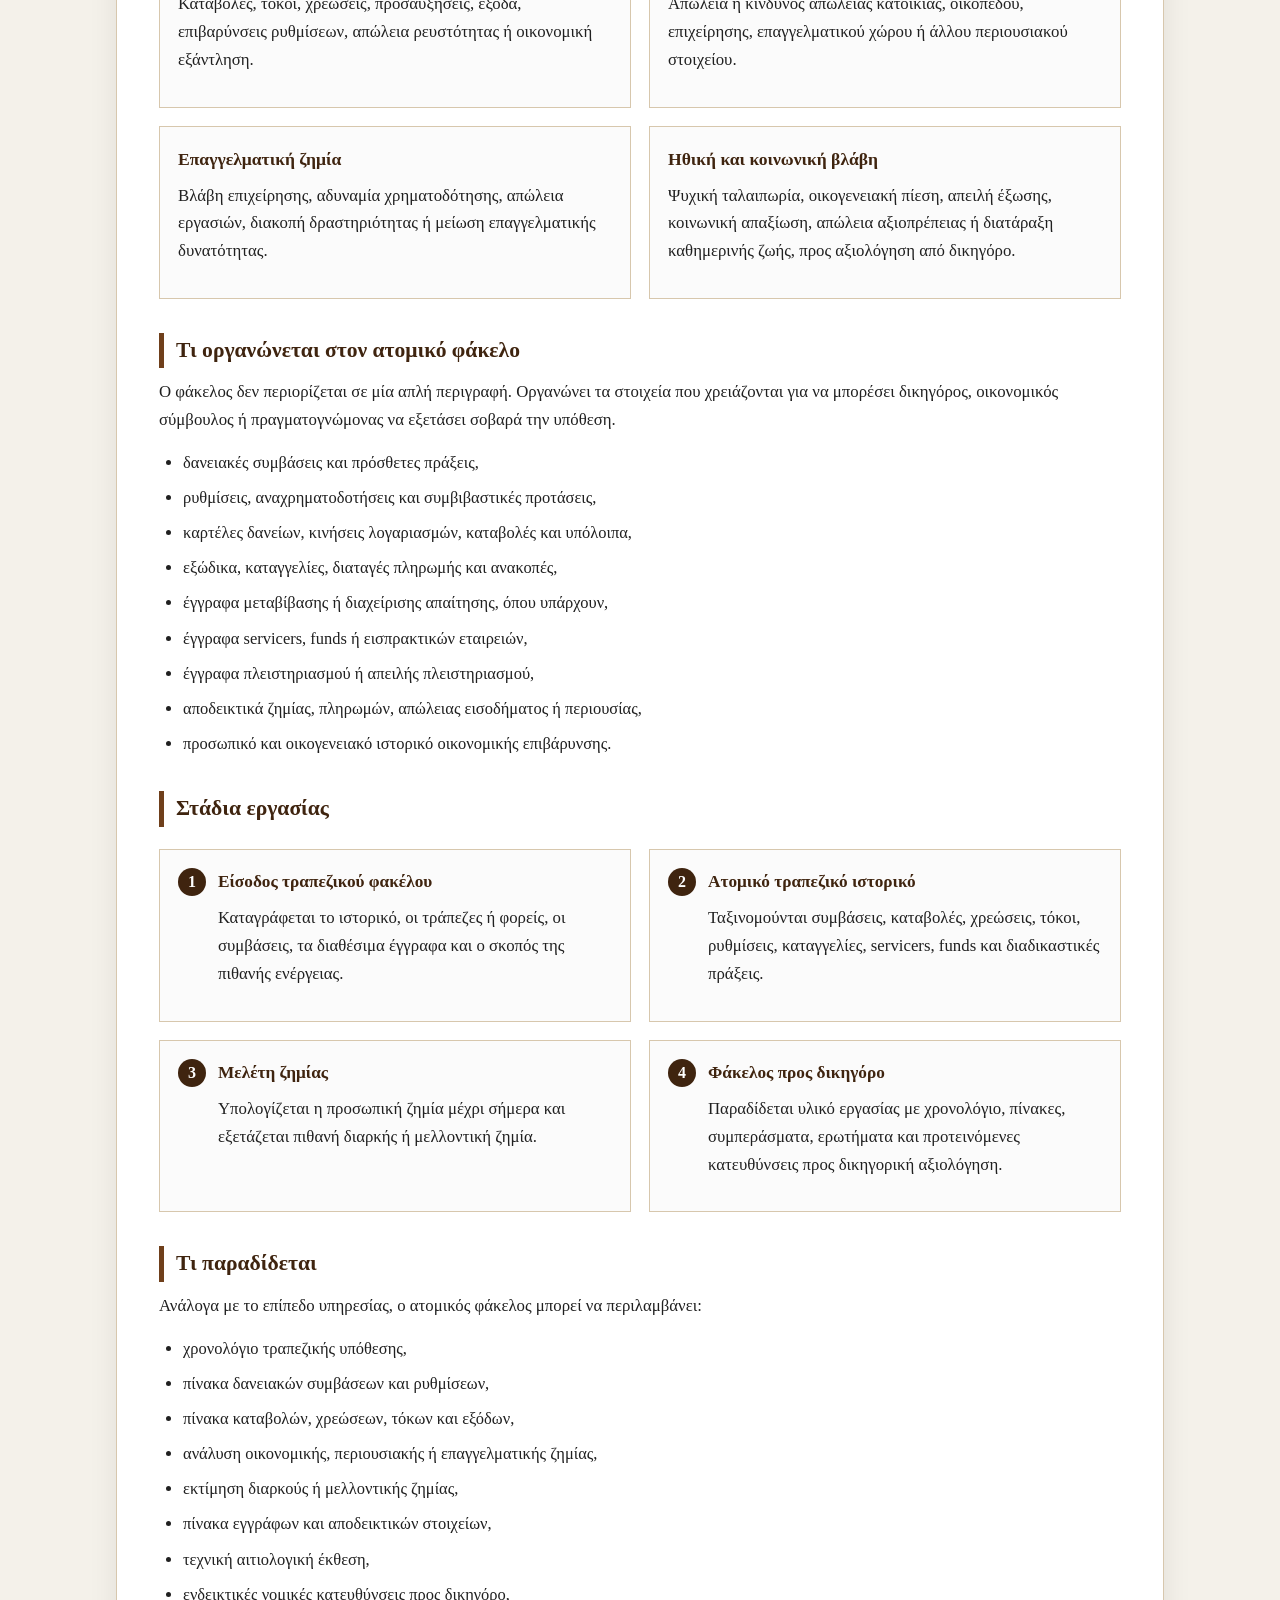
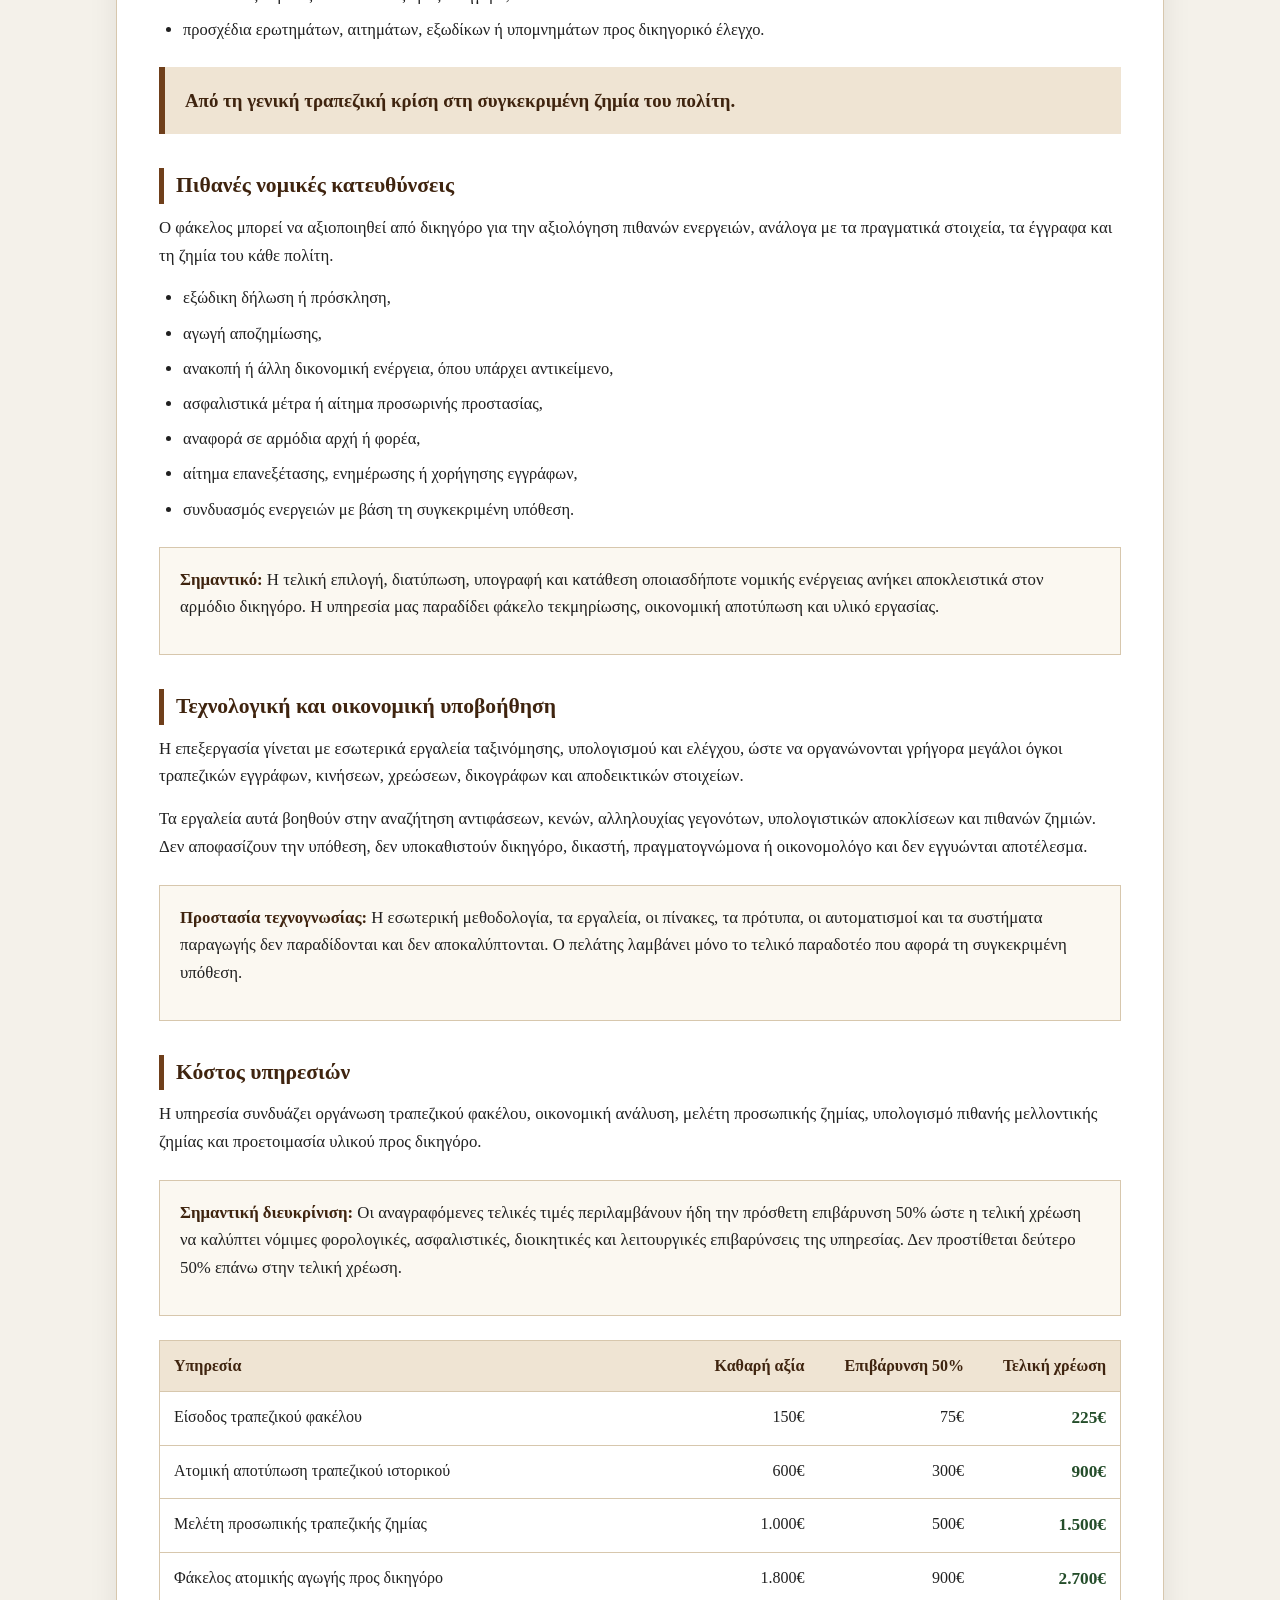
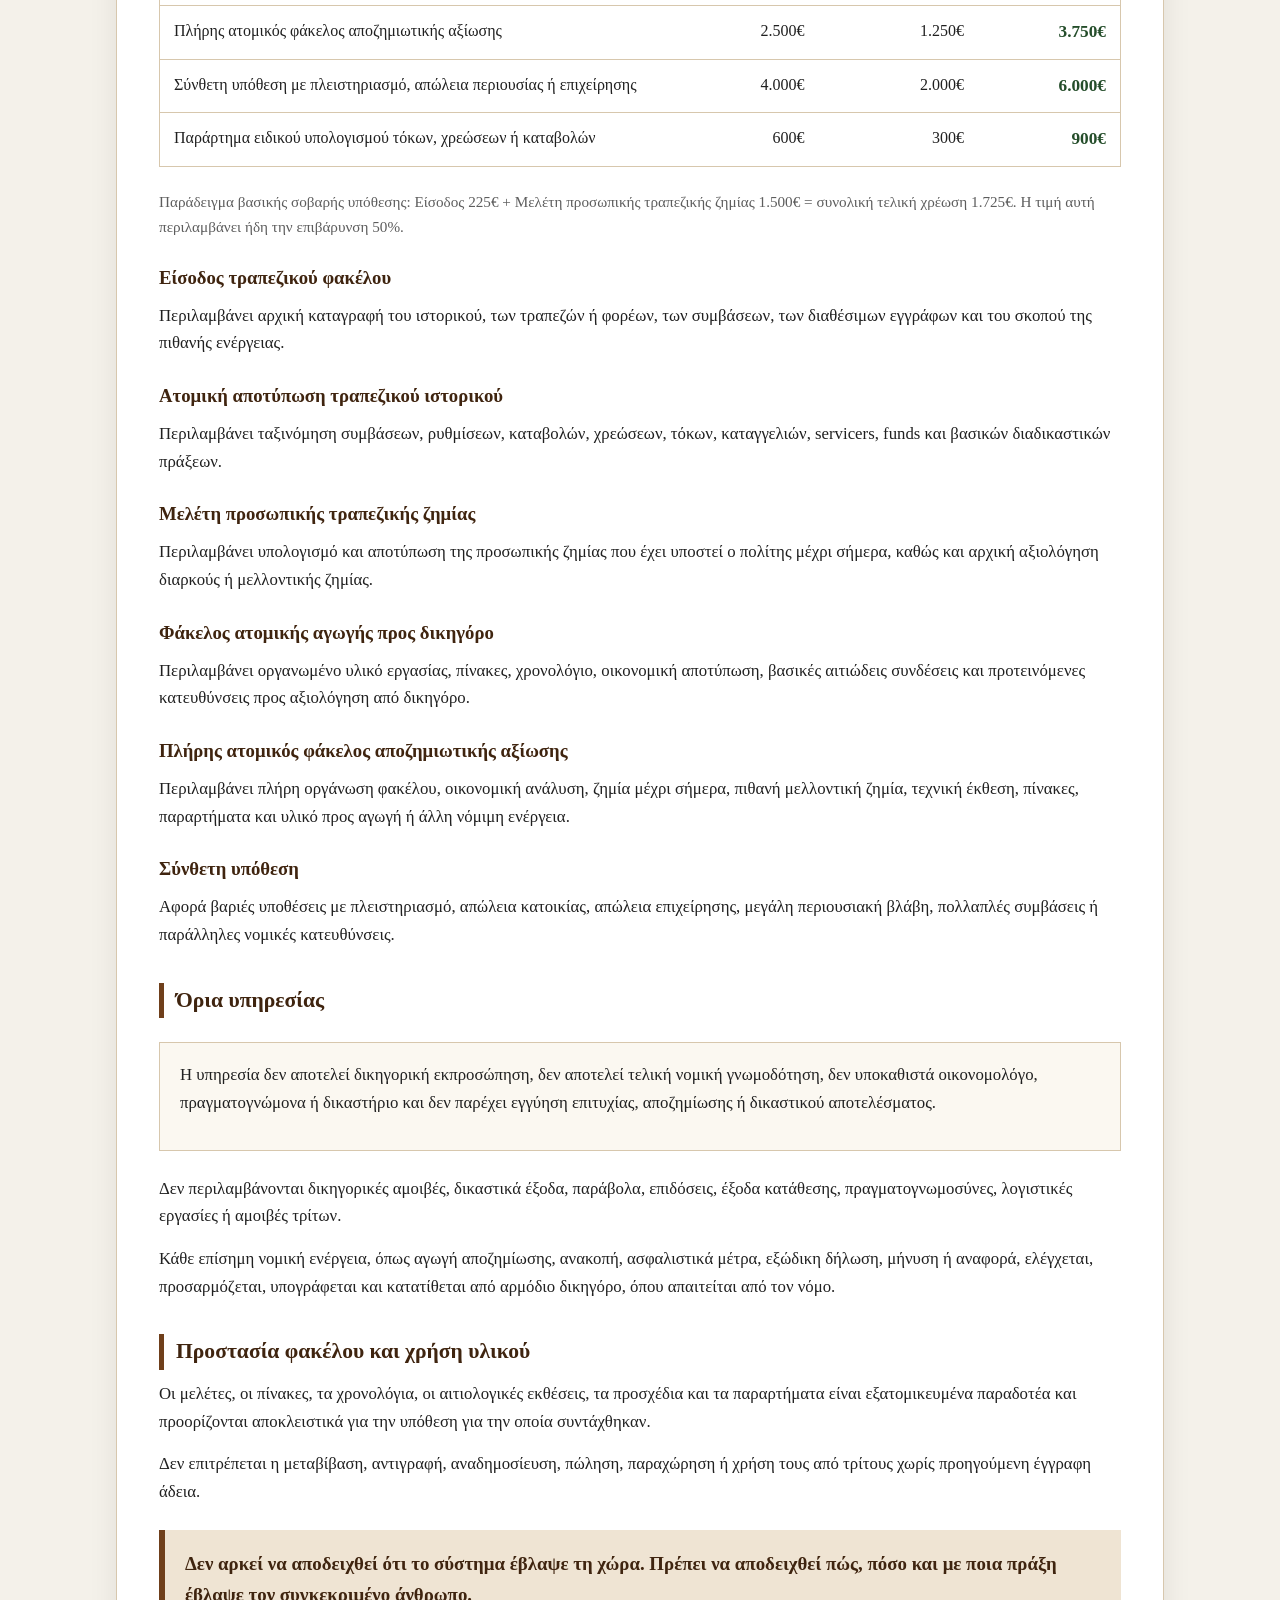
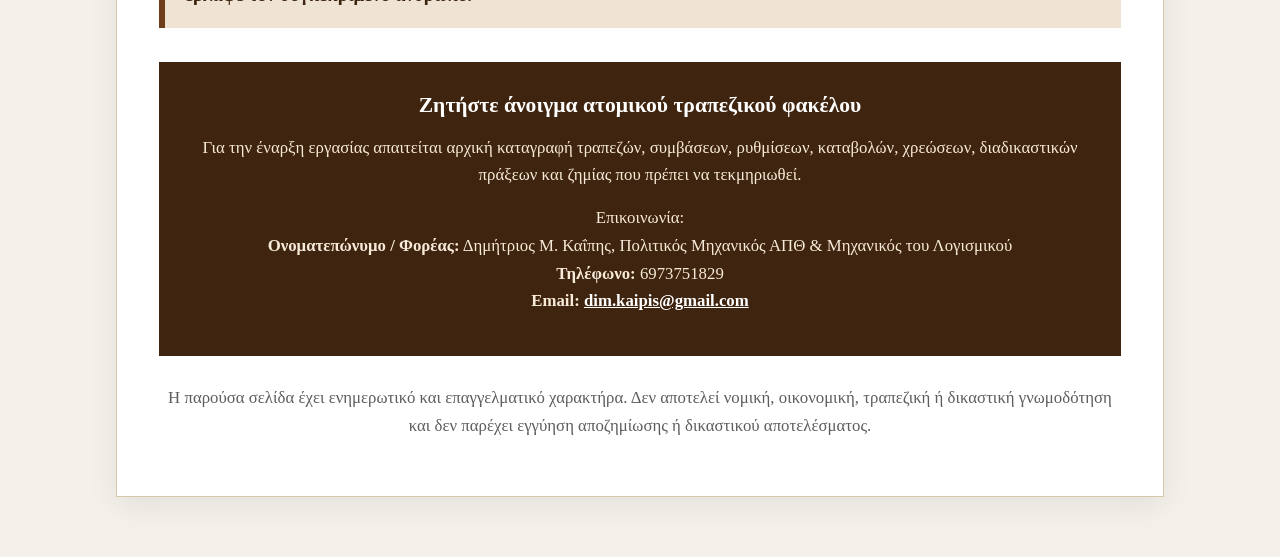
==== commit 49fc95d8: "ok (2026-06-29 09:44:00)" ====
--- a/atomikos-fakelos-trapezikis-zimias.html
+++ b/atomikos-fakelos-trapezikis-zimias.html
@@ -14,6 +14,7 @@
   <div class="nav-links">
     <a href="index.html" data-page="index">Αρχική</a>
     <a href="elaxisto-kostos-diaviosis.html" data-page="elaxisto-kostos-diaviosis">Ελάχιστο Κόστος</a>
+    <a href="methodologies-tornado-monte-carlo.html" data-page="methodologies">Μεθοδολογίες</a>
     <a href="mouseio14.html" data-page="mouseio14">Μουσείο 14</a>
     <a href="meleti-zimias.html" data-page="meleti-zimias">Μελέτη Ζημίας</a>
     <a href="fakelos-koinonikis-prostasias.html" data-page="fakelos-koinonikis-prostasias">Κοινωνική Προστασία</a>
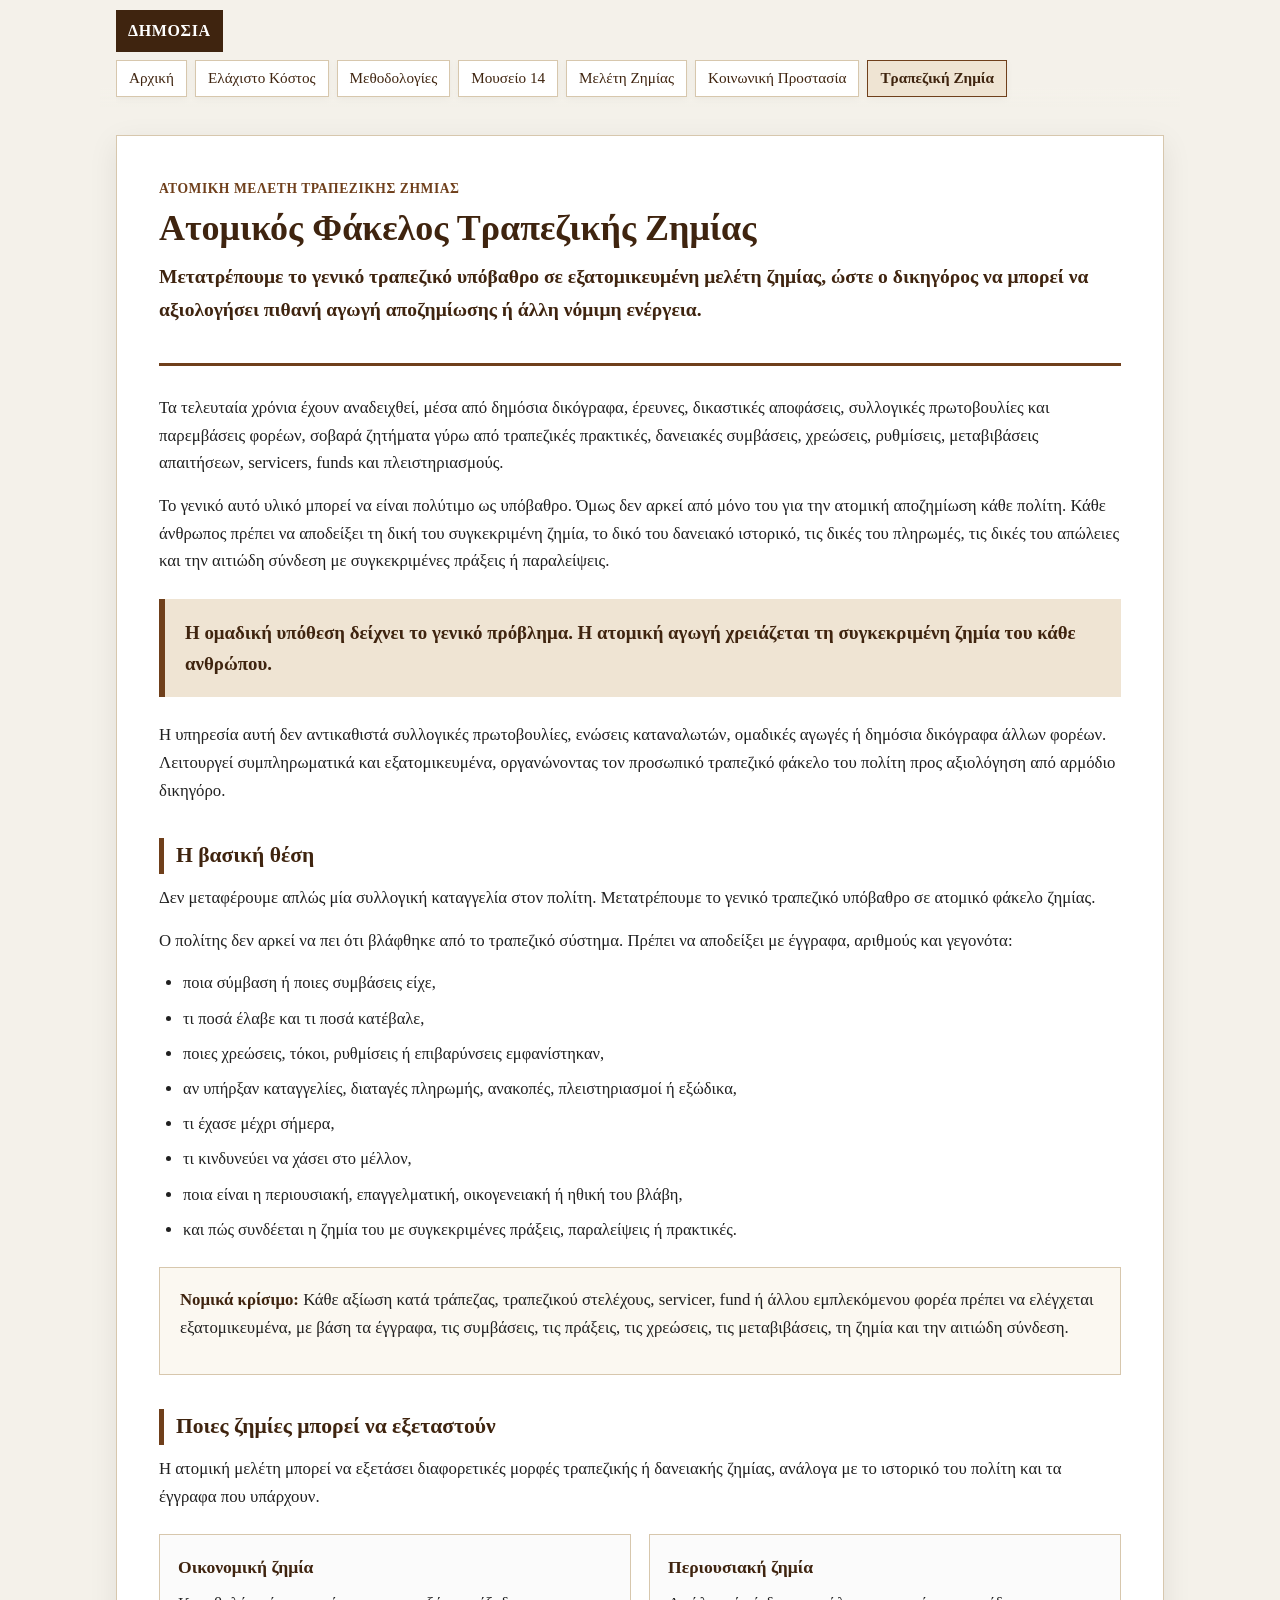
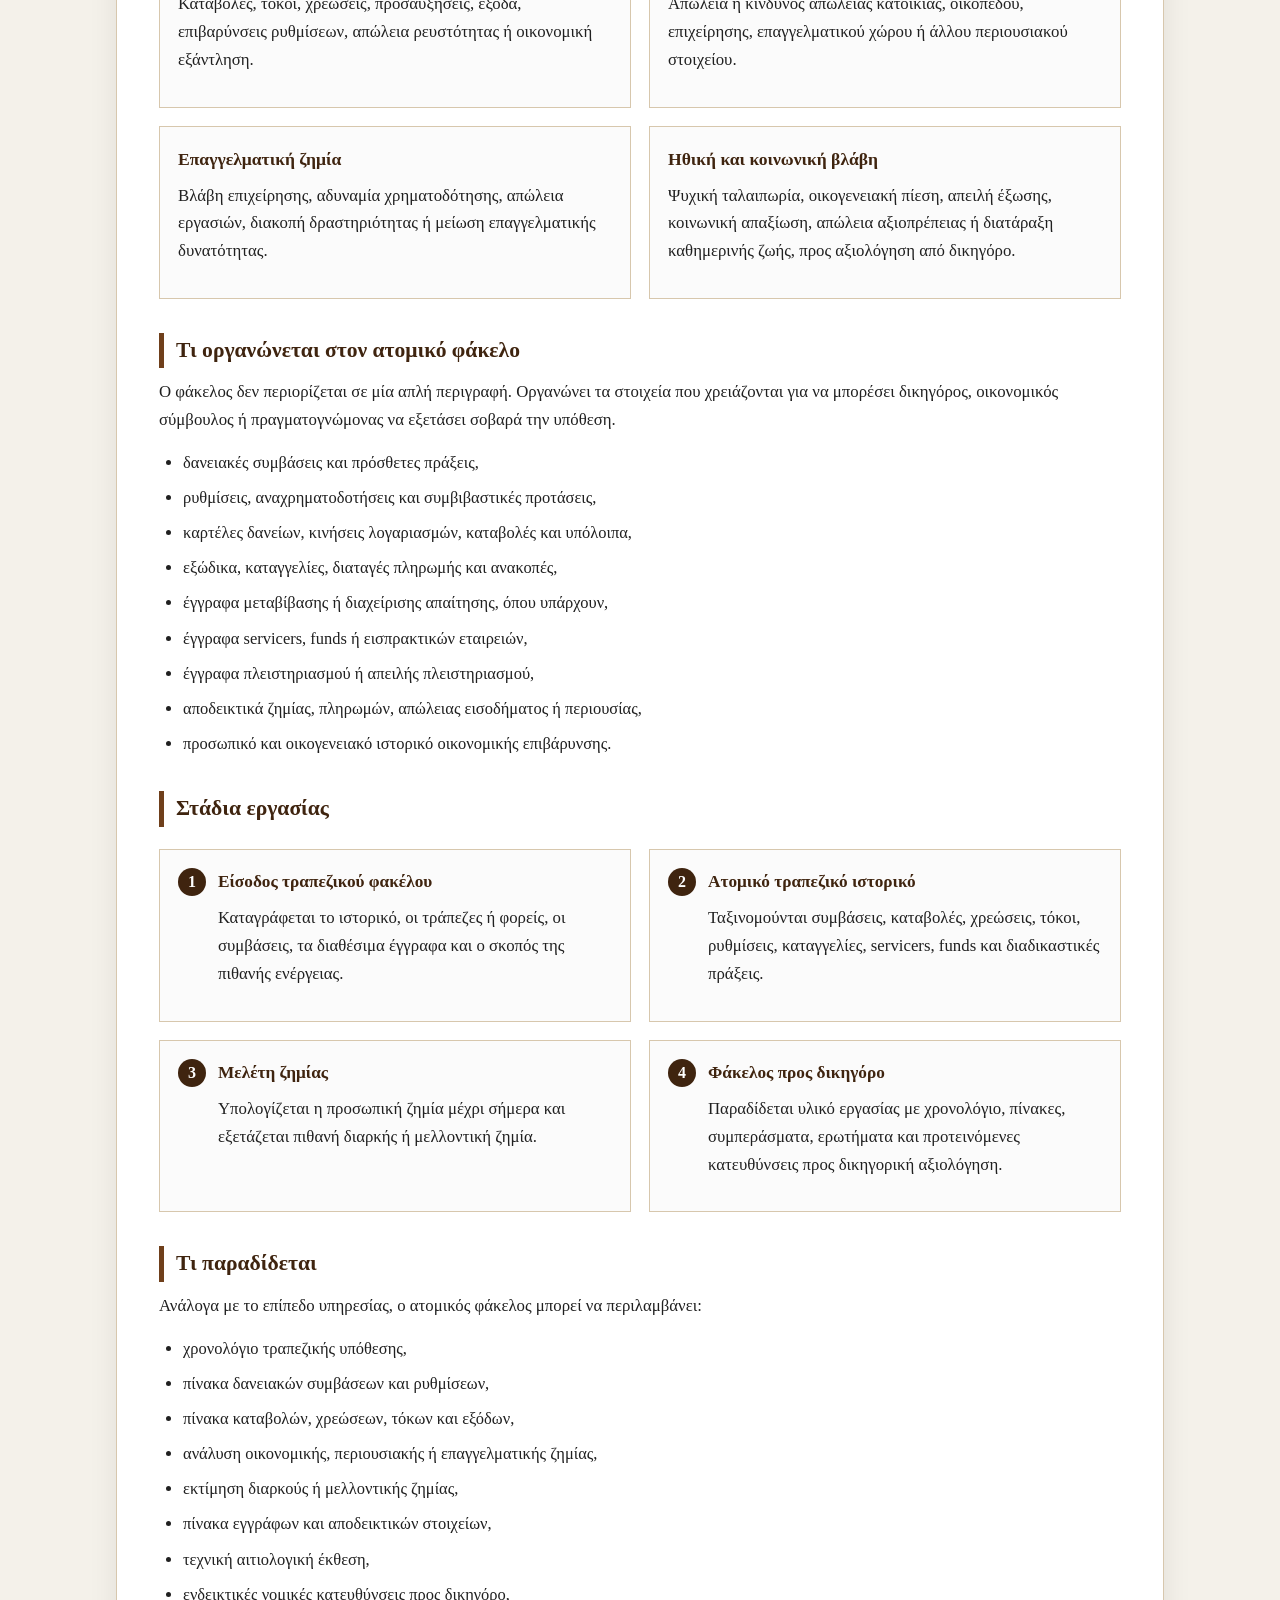
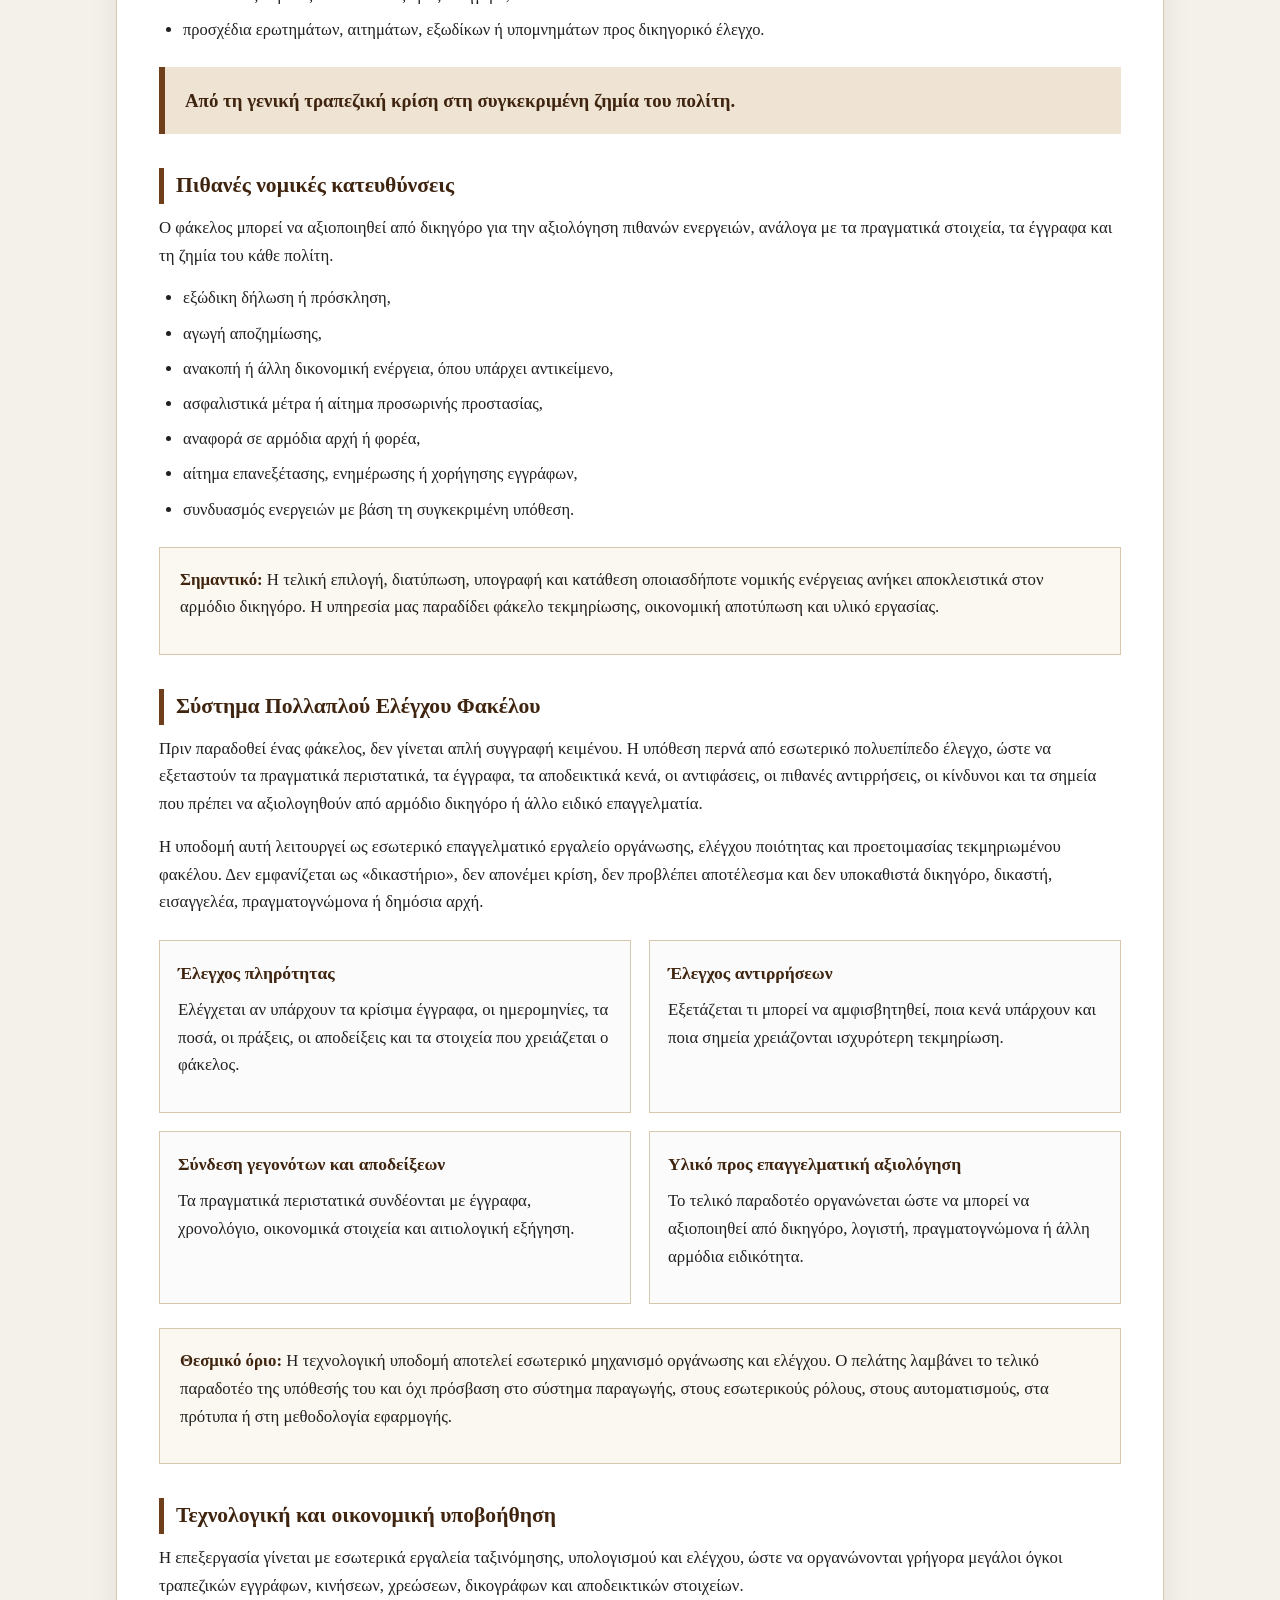
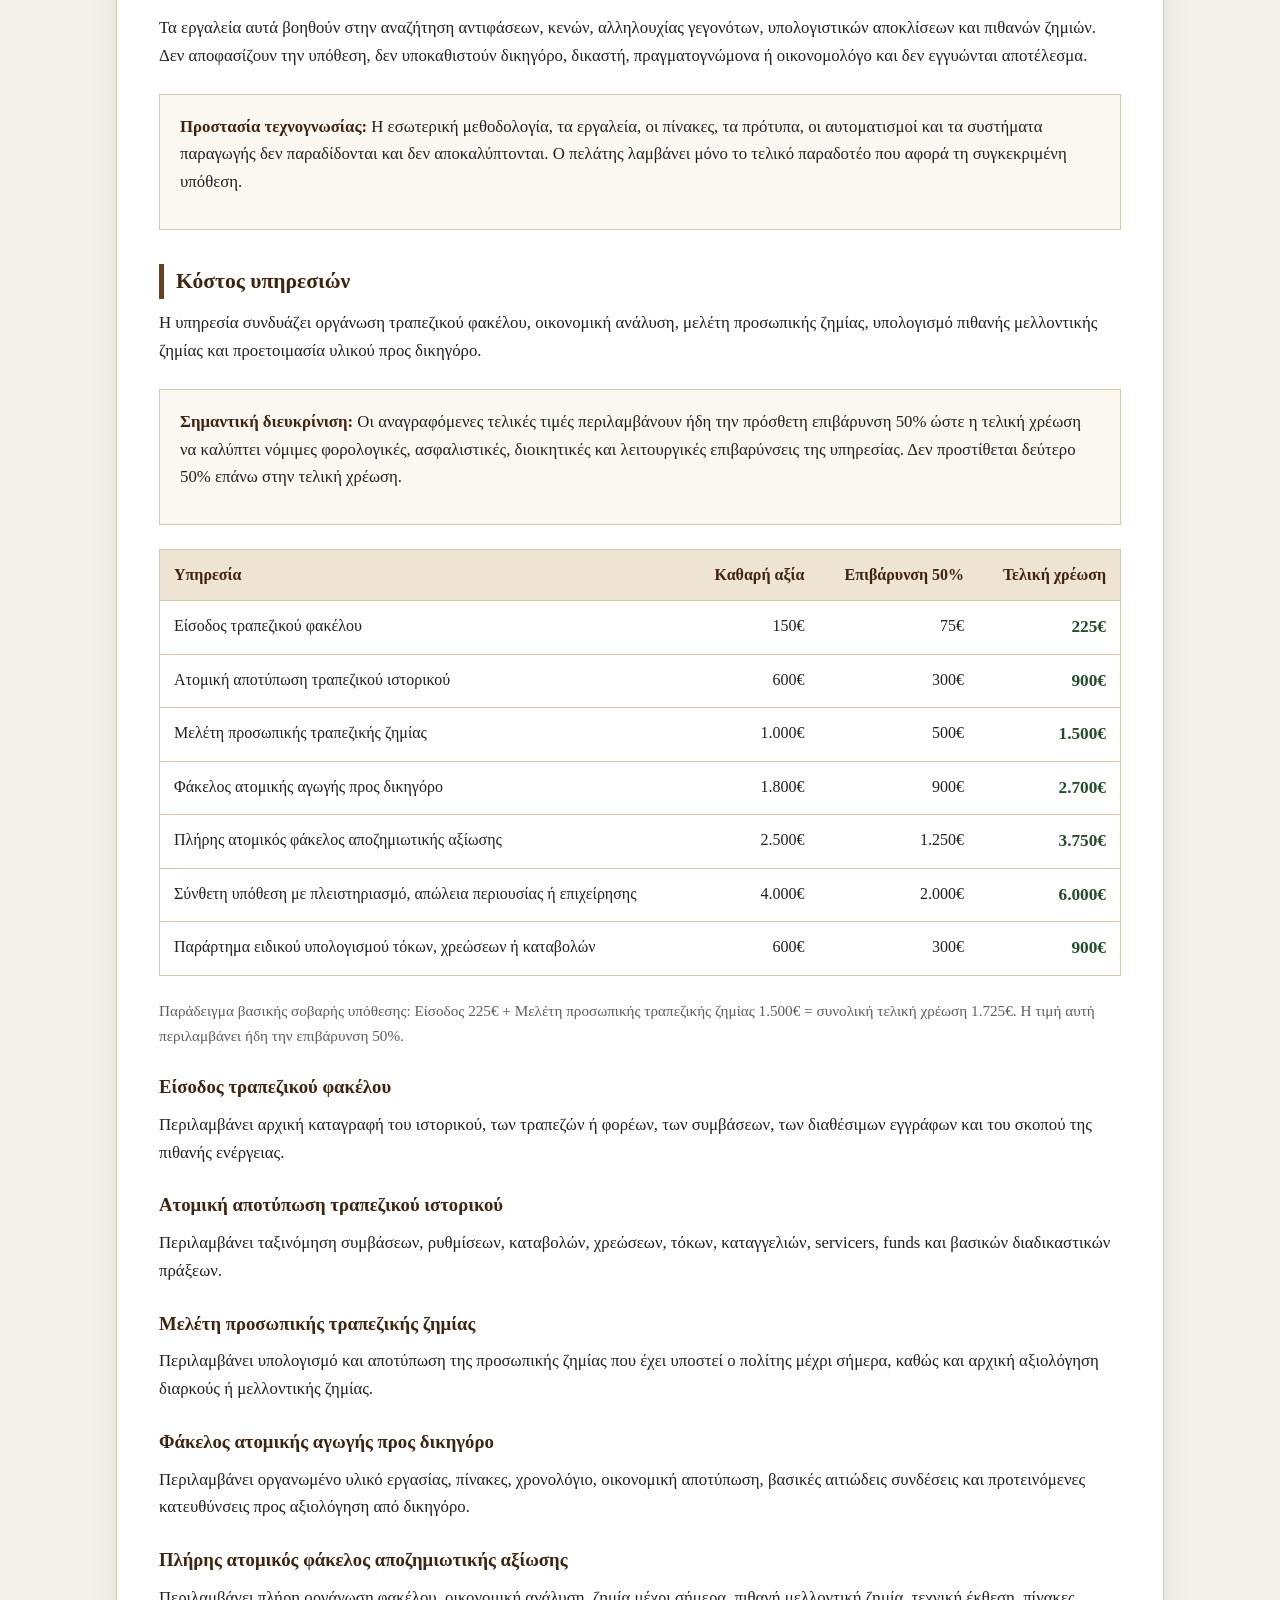
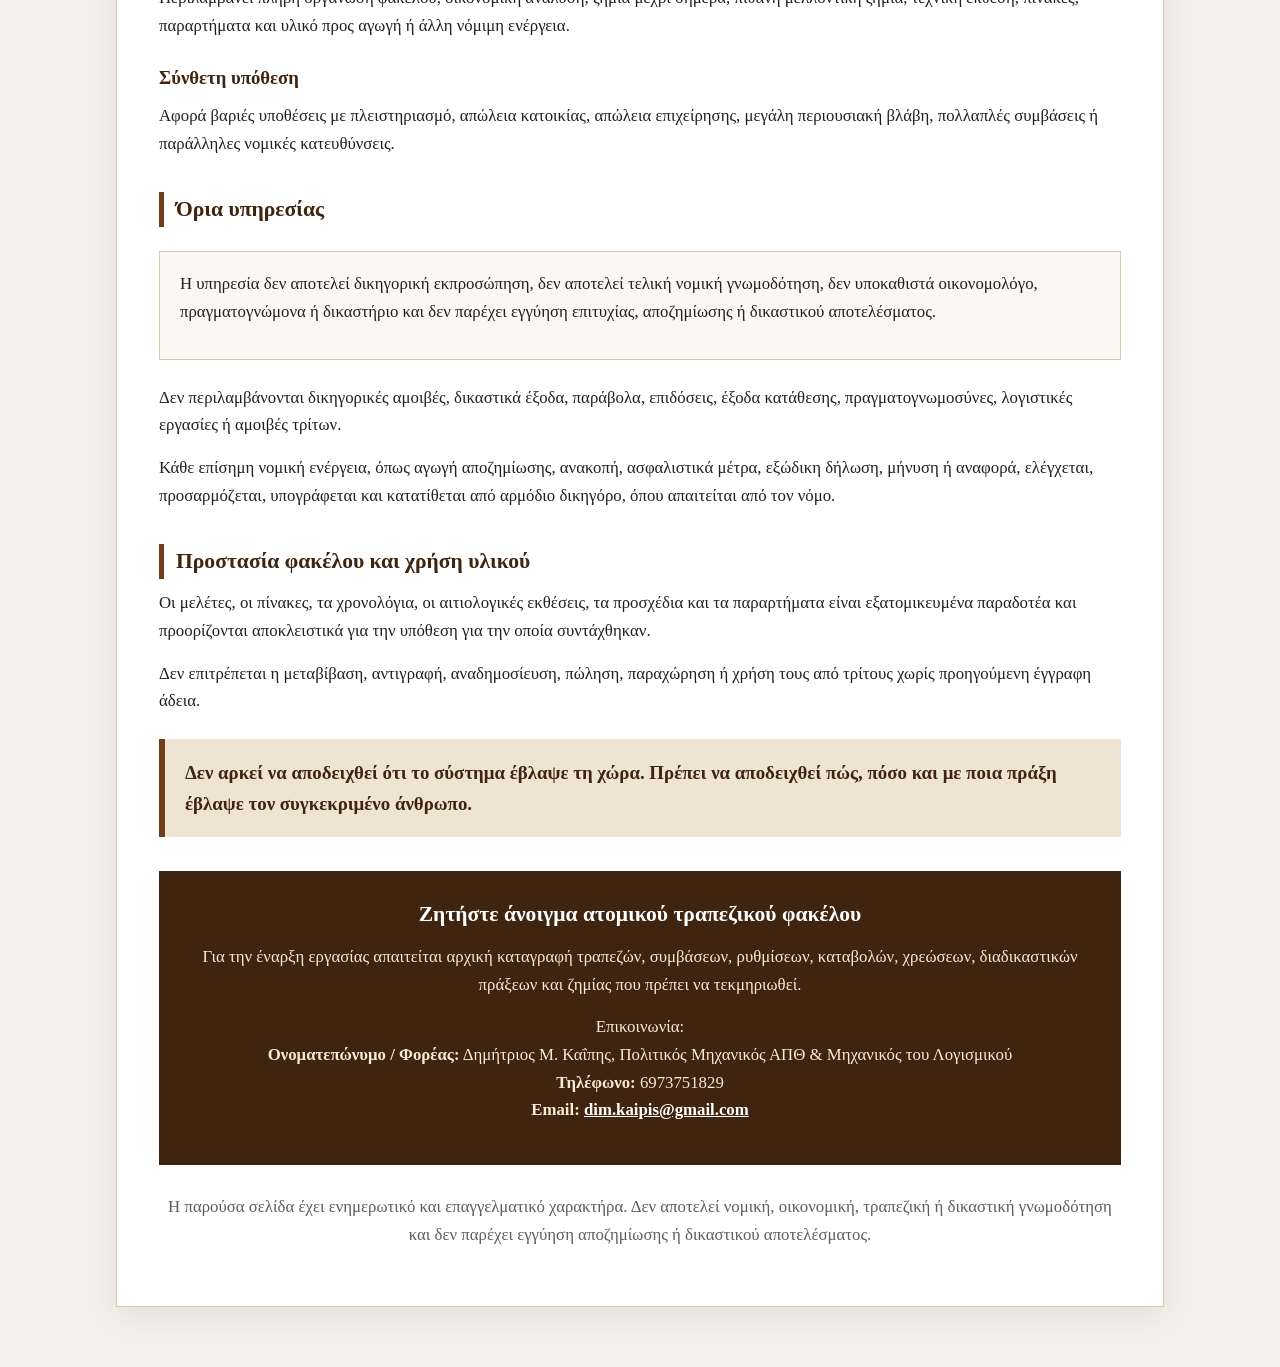
==== commit 7cb4c876: "Auto-commit: 2026-06-29 19:27:22" ====
--- a/atomikos-fakelos-trapezikis-zimias.html
+++ b/atomikos-fakelos-trapezikis-zimias.html
@@ -217,6 +217,19 @@
           </p>
 </div>
 </section>
+
+<section>
+  <h2>Σύστημα Πολλαπλού Ελέγχου Φακέλου</h2>
+  <p>Πριν παραδοθεί ένας φάκελος, δεν γίνεται απλή συγγραφή κειμένου. Η υπόθεση περνά από εσωτερικό πολυεπίπεδο έλεγχο, ώστε να εξεταστούν τα πραγματικά περιστατικά, τα έγγραφα, τα αποδεικτικά κενά, οι αντιφάσεις, οι πιθανές αντιρρήσεις, οι κίνδυνοι και τα σημεία που πρέπει να αξιολογηθούν από αρμόδιο δικηγόρο ή άλλο ειδικό επαγγελματία.</p>
+  <p>Η υποδομή αυτή λειτουργεί ως εσωτερικό επαγγελματικό εργαλείο οργάνωσης, ελέγχου ποιότητας και προετοιμασίας τεκμηριωμένου φακέλου. Δεν εμφανίζεται ως «δικαστήριο», δεν απονέμει κρίση, δεν προβλέπει αποτέλεσμα και δεν υποκαθιστά δικηγόρο, δικαστή, εισαγγελέα, πραγματογνώμονα ή δημόσια αρχή.</p>
+  <div class="grid">
+    <div class="box"><h3>Έλεγχος πληρότητας</h3><p>Ελέγχεται αν υπάρχουν τα κρίσιμα έγγραφα, οι ημερομηνίες, τα ποσά, οι πράξεις, οι αποδείξεις και τα στοιχεία που χρειάζεται ο φάκελος.</p></div>
+    <div class="box"><h3>Έλεγχος αντιρρήσεων</h3><p>Εξετάζεται τι μπορεί να αμφισβητηθεί, ποια κενά υπάρχουν και ποια σημεία χρειάζονται ισχυρότερη τεκμηρίωση.</p></div>
+    <div class="box"><h3>Σύνδεση γεγονότων και αποδείξεων</h3><p>Τα πραγματικά περιστατικά συνδέονται με έγγραφα, χρονολόγιο, οικονομικά στοιχεία και αιτιολογική εξήγηση.</p></div>
+    <div class="box"><h3>Υλικό προς επαγγελματική αξιολόγηση</h3><p>Το τελικό παραδοτέο οργανώνεται ώστε να μπορεί να αξιοποιηθεί από δικηγόρο, λογιστή, πραγματογνώμονα ή άλλη αρμόδια ειδικότητα.</p></div>
+  </div>
+  <div class="notice"><p><strong>Θεσμικό όριο:</strong> Η τεχνολογική υποδομή αποτελεί εσωτερικό μηχανισμό οργάνωσης και ελέγχου. Ο πελάτης λαμβάνει το τελικό παραδοτέο της υπόθεσής του και όχι πρόσβαση στο σύστημα παραγωγής, στους εσωτερικούς ρόλους, στους αυτοματισμούς, στα πρότυπα ή στη μεθοδολογία εφαρμογής.</p></div>
+</section>
 <section>
 <h2>Τεχνολογική και οικονομική υποβοήθηση</h2>
 <p>
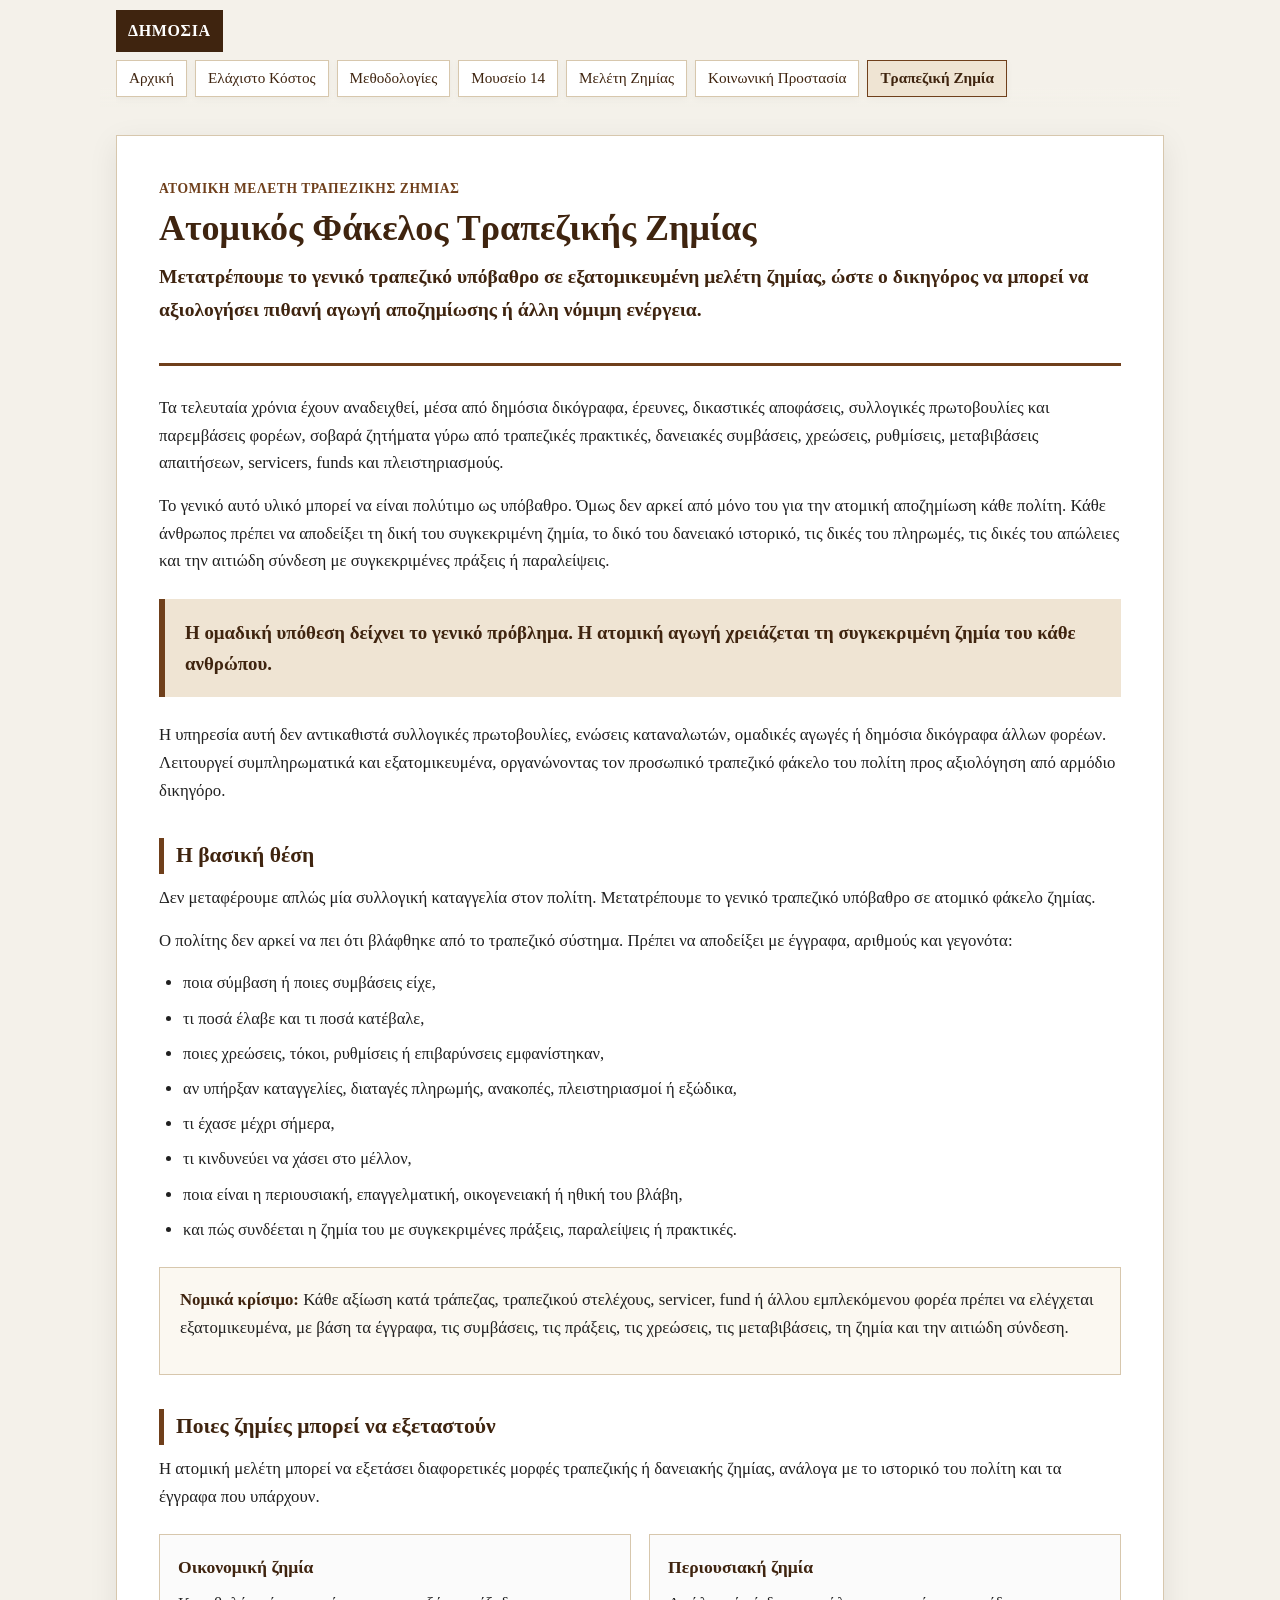
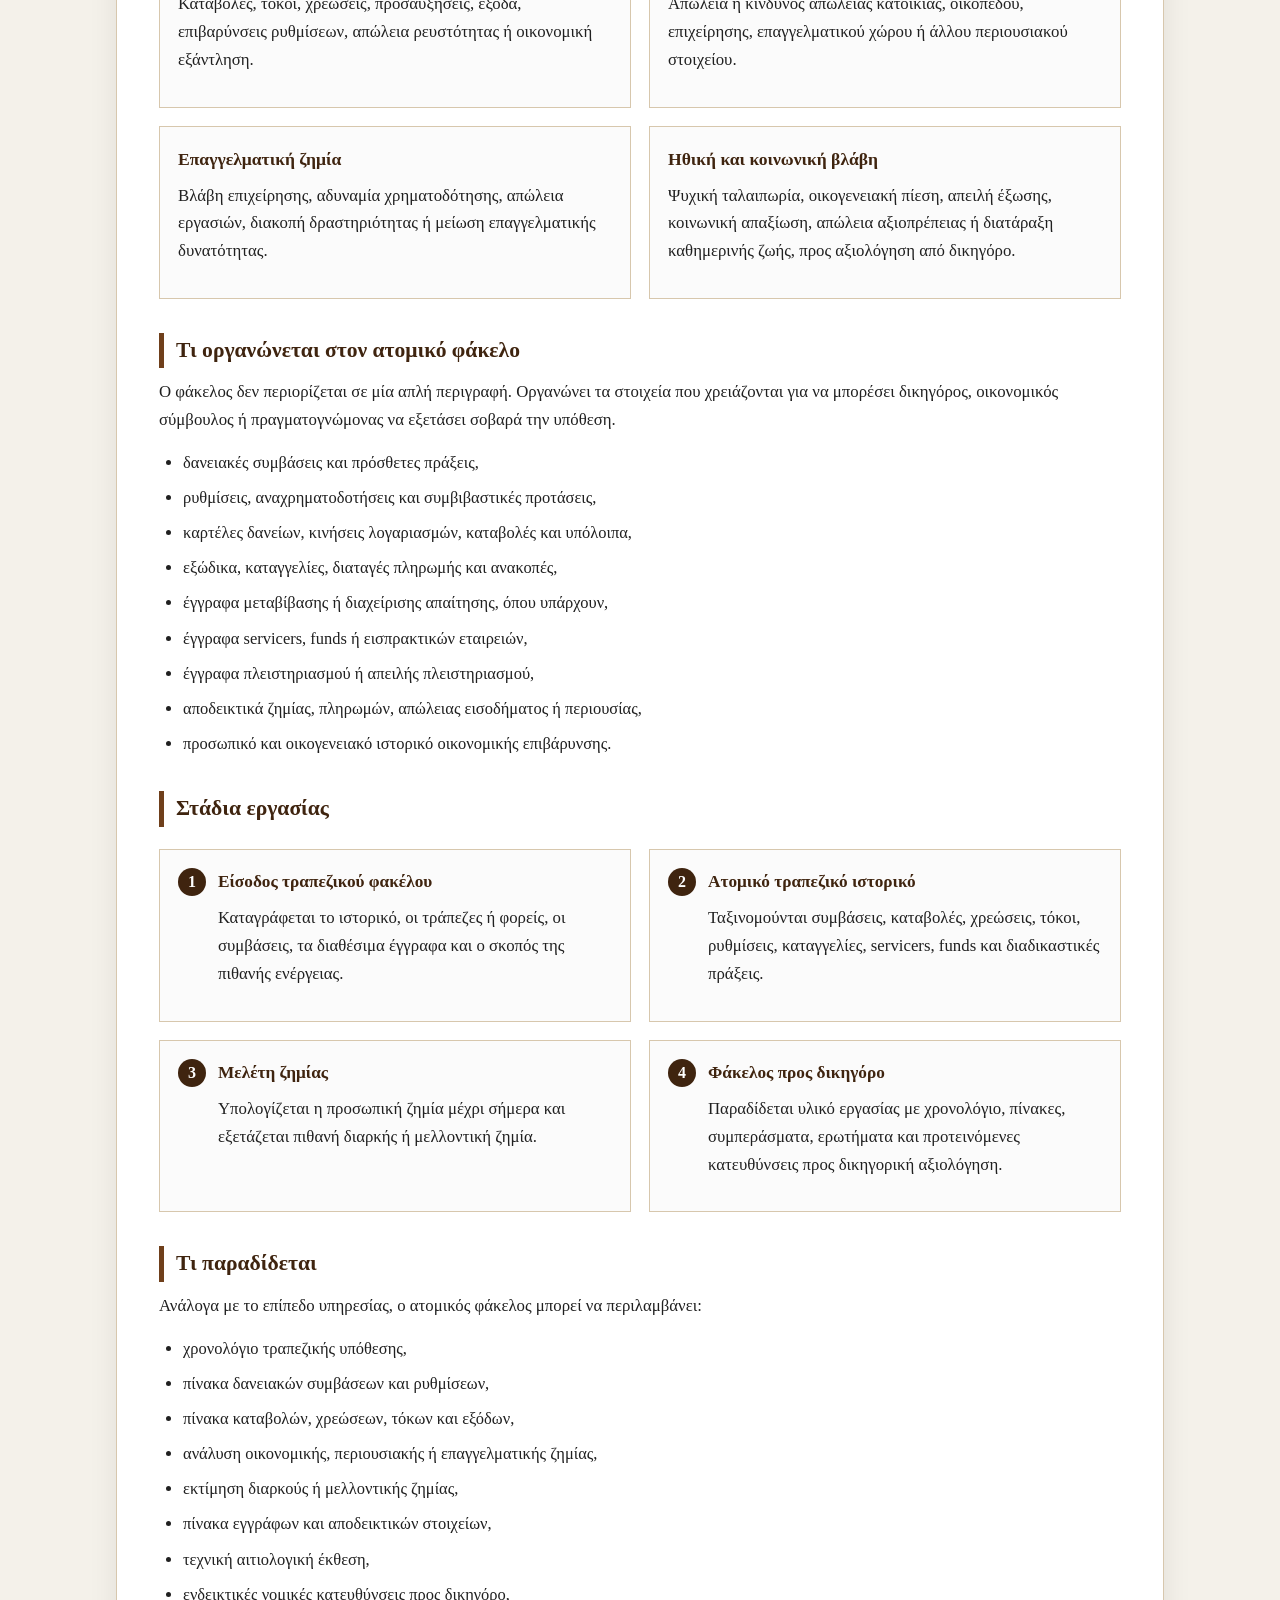
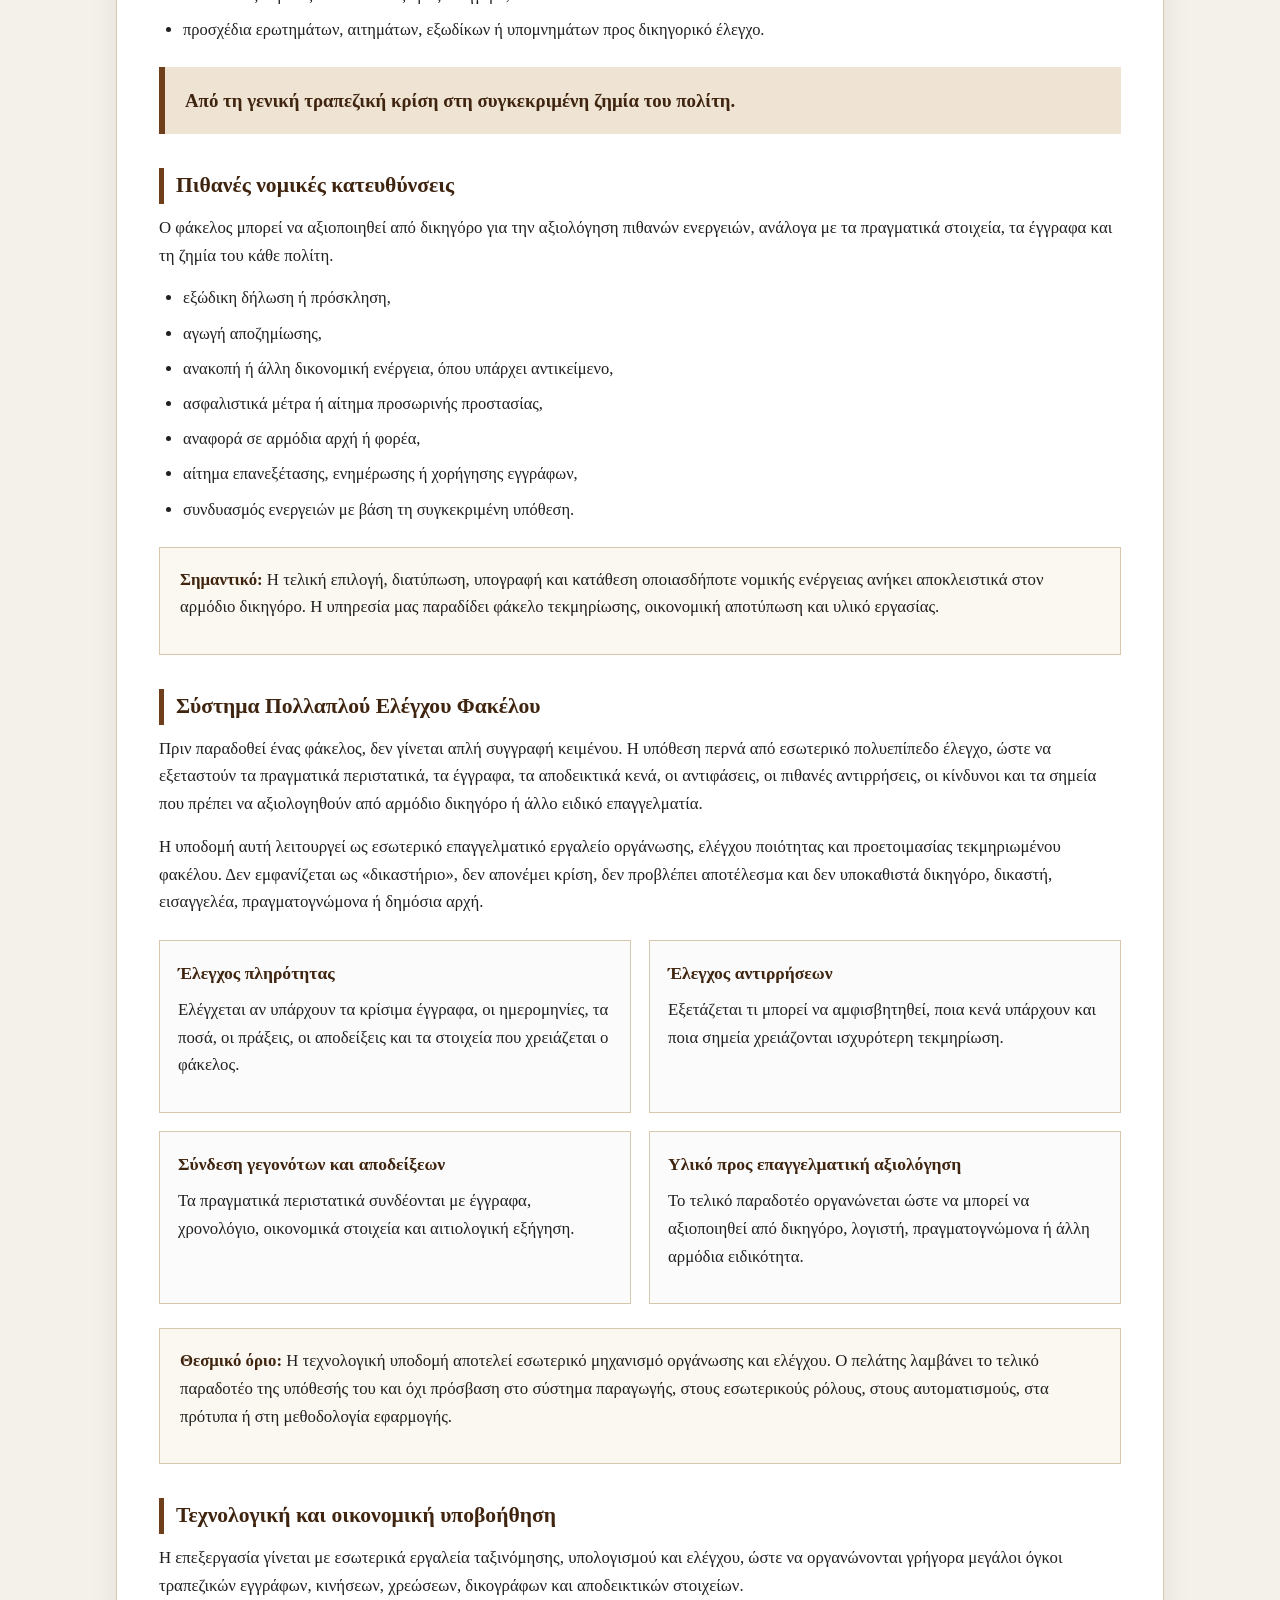
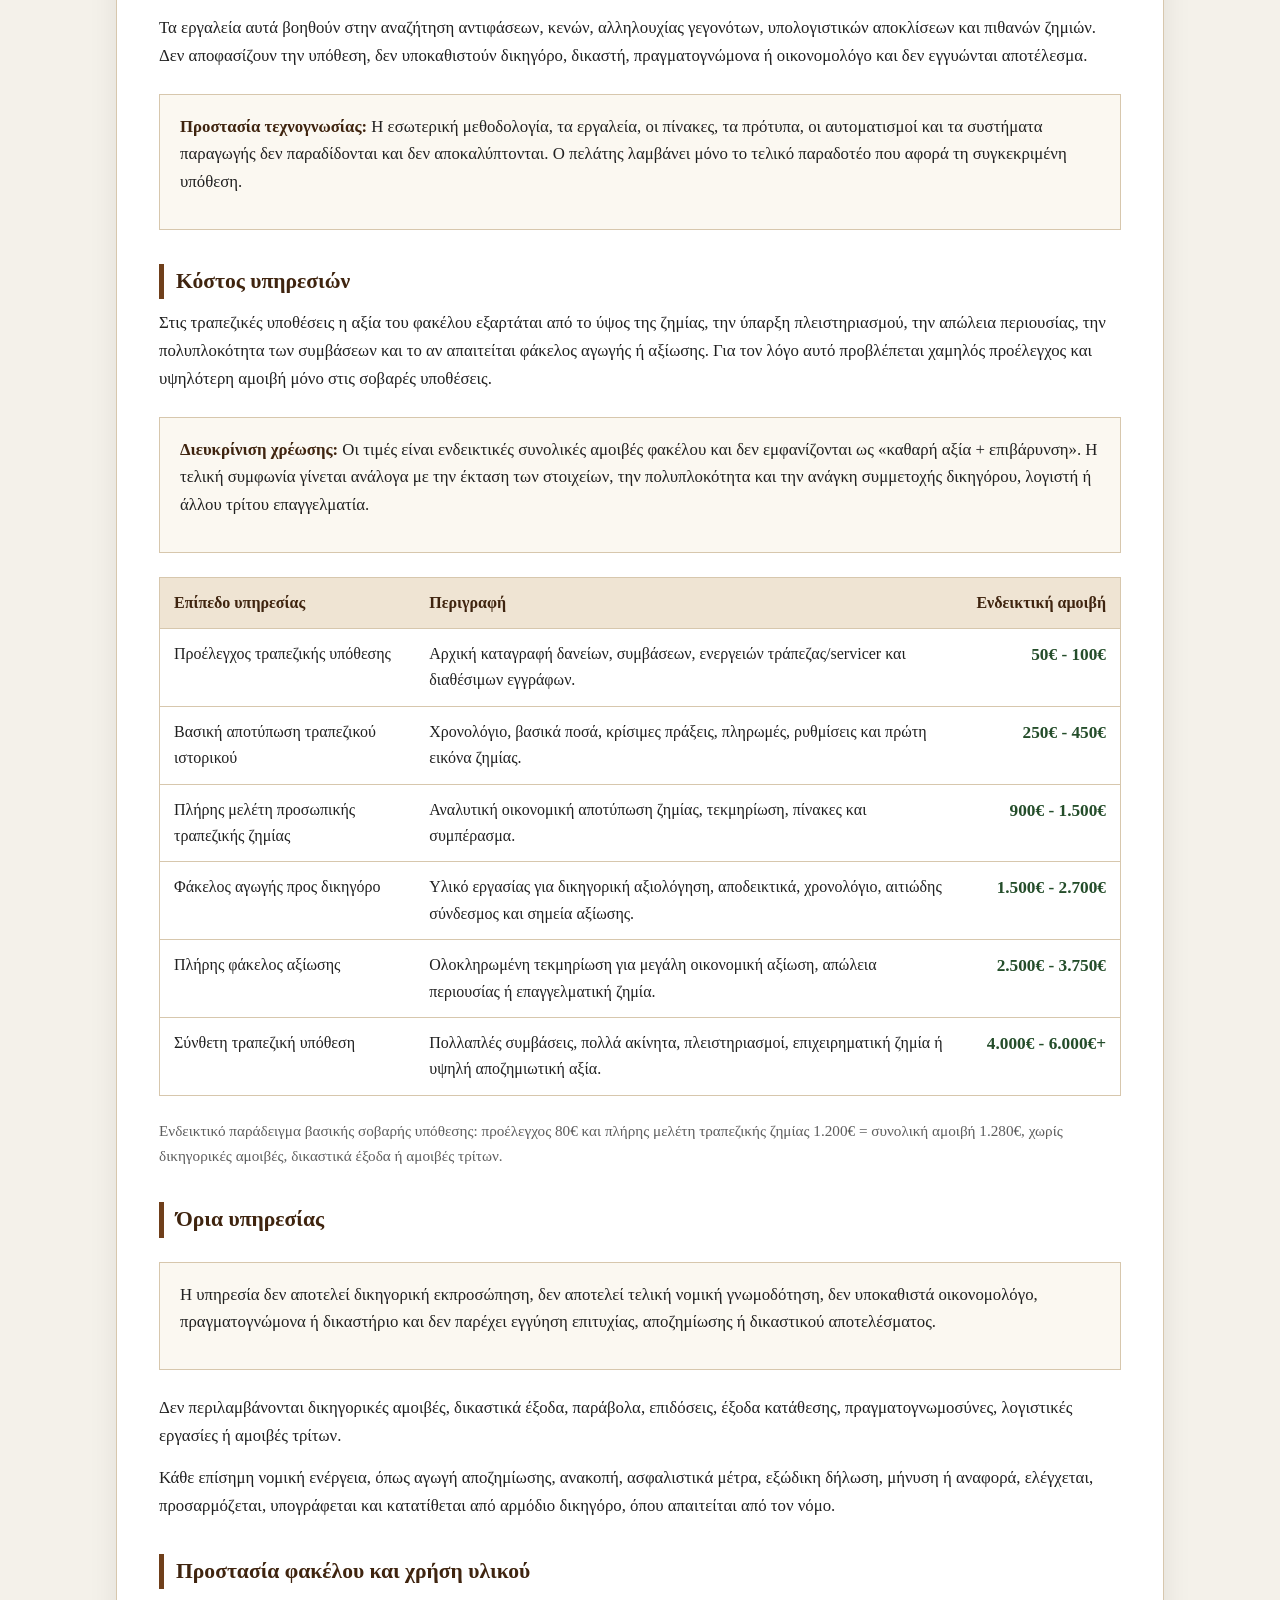
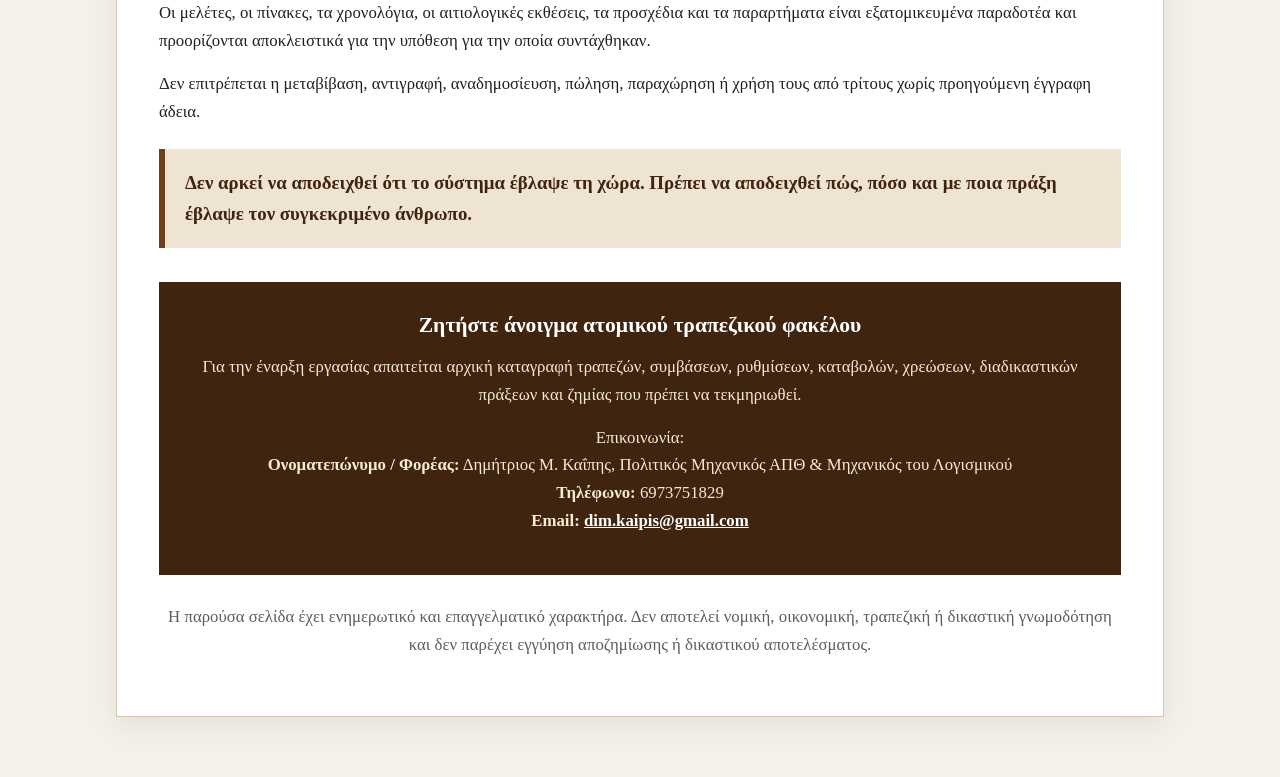
==== commit a5478cbd: "new prices revision (2026-06-30 21:01:30)" ====
--- a/atomikos-fakelos-trapezikis-zimias.html
+++ b/atomikos-fakelos-trapezikis-zimias.html
@@ -252,112 +252,24 @@
 </div>
 </section>
 <section>
-<h2>Κόστος υπηρεσιών</h2>
-<p>
-          Η υπηρεσία συνδυάζει οργάνωση τραπεζικού φακέλου, οικονομική ανάλυση,
-          μελέτη προσωπικής ζημίας, υπολογισμό πιθανής μελλοντικής ζημίας και προετοιμασία
-          υλικού προς δικηγόρο.
-        </p>
-<div class="notice">
-<p>
-<strong>Σημαντική διευκρίνιση:</strong>
-            Οι αναγραφόμενες τελικές τιμές περιλαμβάνουν ήδη την πρόσθετη επιβάρυνση 50%
-            ώστε η τελική χρέωση να καλύπτει νόμιμες φορολογικές, ασφαλιστικές, διοικητικές και λειτουργικές επιβαρύνσεις της υπηρεσίας.
-            Δεν προστίθεται δεύτερο 50% επάνω στην τελική χρέωση.
-          </p>
-</div>
-<div class="pricing-wrap">
-<table>
-<thead>
-<tr>
-<th>Υπηρεσία</th>
-<th class="price">Καθαρή αξία</th>
-<th class="price">Επιβάρυνση 50%</th>
-<th class="price">Τελική χρέωση</th>
-</tr>
-</thead>
-<tbody>
-<tr>
-<td>Είσοδος τραπεζικού φακέλου</td>
-<td class="price">150€</td>
-<td class="price">75€</td>
-<td class="price total">225€</td>
-</tr>
-<tr>
-<td>Ατομική αποτύπωση τραπεζικού ιστορικού</td>
-<td class="price">600€</td>
-<td class="price">300€</td>
-<td class="price total">900€</td>
-</tr>
-<tr>
-<td>Μελέτη προσωπικής τραπεζικής ζημίας</td>
-<td class="price">1.000€</td>
-<td class="price">500€</td>
-<td class="price total">1.500€</td>
-</tr>
-<tr>
-<td>Φάκελος ατομικής αγωγής προς δικηγόρο</td>
-<td class="price">1.800€</td>
-<td class="price">900€</td>
-<td class="price total">2.700€</td>
-</tr>
-<tr>
-<td>Πλήρης ατομικός φάκελος αποζημιωτικής αξίωσης</td>
-<td class="price">2.500€</td>
-<td class="price">1.250€</td>
-<td class="price total">3.750€</td>
-</tr>
-<tr>
-<td>Σύνθετη υπόθεση με πλειστηριασμό, απώλεια περιουσίας ή επιχείρησης</td>
-<td class="price">4.000€</td>
-<td class="price">2.000€</td>
-<td class="price total">6.000€</td>
-</tr>
-<tr>
-<td>Παράρτημα ειδικού υπολογισμού τόκων, χρεώσεων ή καταβολών</td>
-<td class="price">600€</td>
-<td class="price">300€</td>
-<td class="price total">900€</td>
-</tr>
-</tbody>
-</table>
-</div>
-<p class="small">
-          Παράδειγμα βασικής σοβαρής υπόθεσης: Είσοδος 225€ + Μελέτη προσωπικής τραπεζικής ζημίας 1.500€
-          = συνολική τελική χρέωση 1.725€. Η τιμή αυτή περιλαμβάνει ήδη την επιβάρυνση 50%.
-        </p>
-<h3>Είσοδος τραπεζικού φακέλου</h3>
-<p>
-          Περιλαμβάνει αρχική καταγραφή του ιστορικού, των τραπεζών ή φορέων, των συμβάσεων,
-          των διαθέσιμων εγγράφων και του σκοπού της πιθανής ενέργειας.
-        </p>
-<h3>Ατομική αποτύπωση τραπεζικού ιστορικού</h3>
-<p>
-          Περιλαμβάνει ταξινόμηση συμβάσεων, ρυθμίσεων, καταβολών, χρεώσεων, τόκων,
-          καταγγελιών, servicers, funds και βασικών διαδικαστικών πράξεων.
-        </p>
-<h3>Μελέτη προσωπικής τραπεζικής ζημίας</h3>
-<p>
-          Περιλαμβάνει υπολογισμό και αποτύπωση της προσωπικής ζημίας που έχει υποστεί ο πολίτης
-          μέχρι σήμερα, καθώς και αρχική αξιολόγηση διαρκούς ή μελλοντικής ζημίας.
-        </p>
-<h3>Φάκελος ατομικής αγωγής προς δικηγόρο</h3>
-<p>
-          Περιλαμβάνει οργανωμένο υλικό εργασίας, πίνακες, χρονολόγιο, οικονομική αποτύπωση,
-          βασικές αιτιώδεις συνδέσεις και προτεινόμενες κατευθύνσεις προς αξιολόγηση από δικηγόρο.
-        </p>
-<h3>Πλήρης ατομικός φάκελος αποζημιωτικής αξίωσης</h3>
-<p>
-          Περιλαμβάνει πλήρη οργάνωση φακέλου, οικονομική ανάλυση, ζημία μέχρι σήμερα,
-          πιθανή μελλοντική ζημία, τεχνική έκθεση, πίνακες, παραρτήματα και υλικό προς αγωγή
-          ή άλλη νόμιμη ενέργεια.
-        </p>
-<h3>Σύνθετη υπόθεση</h3>
-<p>
-          Αφορά βαριές υποθέσεις με πλειστηριασμό, απώλεια κατοικίας, απώλεια επιχείρησης,
-          μεγάλη περιουσιακή βλάβη, πολλαπλές συμβάσεις ή παράλληλες νομικές κατευθύνσεις.
-        </p>
-</section>
+        <h2>Κόστος υπηρεσιών</h2>
+        <p>Στις τραπεζικές υποθέσεις η αξία του φακέλου εξαρτάται από το ύψος της ζημίας, την ύπαρξη πλειστηριασμού, την απώλεια περιουσίας, την πολυπλοκότητα των συμβάσεων και το αν απαιτείται φάκελος αγωγής ή αξίωσης. Για τον λόγο αυτό προβλέπεται χαμηλός προέλεγχος και υψηλότερη αμοιβή μόνο στις σοβαρές υποθέσεις.</p>
+        <div class="notice"><p><strong>Διευκρίνιση χρέωσης:</strong> Οι τιμές είναι ενδεικτικές συνολικές αμοιβές φακέλου και δεν εμφανίζονται ως «καθαρή αξία + επιβάρυνση». Η τελική συμφωνία γίνεται ανάλογα με την έκταση των στοιχείων, την πολυπλοκότητα και την ανάγκη συμμετοχής δικηγόρου, λογιστή ή άλλου τρίτου επαγγελματία.</p></div>
+        <div class="pricing-wrap">
+          <table>
+            <thead><tr><th>Επίπεδο υπηρεσίας</th><th>Περιγραφή</th><th class="price">Ενδεικτική αμοιβή</th></tr></thead>
+            <tbody>
+              <tr><td>Προέλεγχος τραπεζικής υπόθεσης</td><td>Αρχική καταγραφή δανείων, συμβάσεων, ενεργειών τράπεζας/servicer και διαθέσιμων εγγράφων.</td><td class="price total">50€ - 100€</td></tr>
+              <tr><td>Βασική αποτύπωση τραπεζικού ιστορικού</td><td>Χρονολόγιο, βασικά ποσά, κρίσιμες πράξεις, πληρωμές, ρυθμίσεις και πρώτη εικόνα ζημίας.</td><td class="price total">250€ - 450€</td></tr>
+              <tr><td>Πλήρης μελέτη προσωπικής τραπεζικής ζημίας</td><td>Αναλυτική οικονομική αποτύπωση ζημίας, τεκμηρίωση, πίνακες και συμπέρασμα.</td><td class="price total">900€ - 1.500€</td></tr>
+              <tr><td>Φάκελος αγωγής προς δικηγόρο</td><td>Υλικό εργασίας για δικηγορική αξιολόγηση, αποδεικτικά, χρονολόγιο, αιτιώδης σύνδεσμος και σημεία αξίωσης.</td><td class="price total">1.500€ - 2.700€</td></tr>
+              <tr><td>Πλήρης φάκελος αξίωσης</td><td>Ολοκληρωμένη τεκμηρίωση για μεγάλη οικονομική αξίωση, απώλεια περιουσίας ή επαγγελματική ζημία.</td><td class="price total">2.500€ - 3.750€</td></tr>
+              <tr><td>Σύνθετη τραπεζική υπόθεση</td><td>Πολλαπλές συμβάσεις, πολλά ακίνητα, πλειστηριασμοί, επιχειρηματική ζημία ή υψηλή αποζημιωτική αξία.</td><td class="price total">4.000€ - 6.000€+</td></tr>
+            </tbody>
+          </table>
+        </div>
+        <p class="small">Ενδεικτικό παράδειγμα βασικής σοβαρής υπόθεσης: προέλεγχος 80€ και πλήρης μελέτη τραπεζικής ζημίας 1.200€ = συνολική αμοιβή 1.280€, χωρίς δικηγορικές αμοιβές, δικαστικά έξοδα ή αμοιβές τρίτων.</p>
+      </section>
 <section>
 <h2>Όρια υπηρεσίας</h2>
 <div class="notice">
